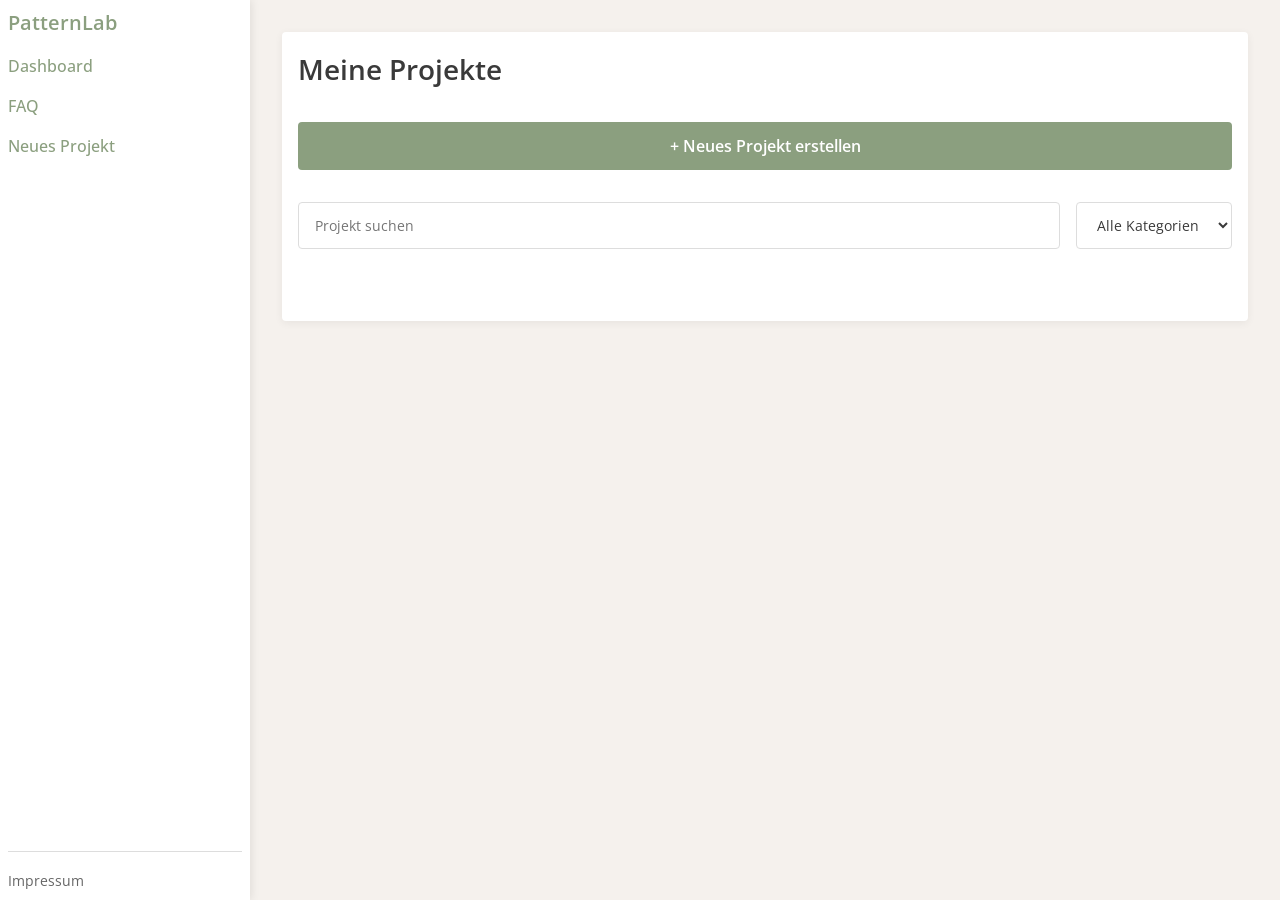
==== index.html @ 18a585ce "add faq" ====
<!DOCTYPE html>
<html lang="de">
<head>
  <meta charset="UTF-8">
  <!-- Viewport sorgt dafür, dass die Seite auf mobilen Geräten richtig skaliert. -->
  <meta name="viewport" content="width=device-width, initial-scale=1.0">
  <meta name="description" content="PatternLab Dashboard - Übersicht aller Häkel- und Strickprojekte mit Fortschritt und Projektverwaltung">
  <title>PatternLab - Dashboard</title>
  <!-- Open Sans wird als zentrale Schriftart der Anwendung geladen. -->
  <link href="https://fonts.googleapis.com/css2?family=Open+Sans:wght@300;400;600&display=swap" rel="stylesheet">
  <link rel="stylesheet" href="css/style.css">
</head>
<body>
  <!-- Gemeinsamer Layout-Container für Sidebar und Hauptbereich. -->
  <div class="container">
    
    <!-- ============================================================
         SIDEBAR: Navigation
         ============================================================ -->
    <aside class="sidebar">
      <!-- App-Name in der Sidebar. -->
      <div class="sidebar-header">
        <button class="menu-toggle" type="button" aria-expanded="false" aria-controls="main-navigation" aria-label="Navigation öffnen">
          <span></span>
          <span></span>
          <span></span>
        </button>
        <span class="app-title">PatternLab</span>
      </div>
      
      <!-- Hauptnavigation zwischen Dashboard und Projektformular. -->
      <div class="sidebar-menu-panel">
        <nav id="main-navigation">
          <ul>
            <li><a href="index.html">Dashboard</a></li>
            <li><a href="faq.html">FAQ</a></li>
            <li><a href="new-project.html">Neues Projekt</a></li>
          </ul>
        </nav>
        
        <!-- Link zum Impressum. -->
        <footer>
          <a href="imprint.html">Impressum</a>
        </footer>
      </div>
    </aside>

    <!-- ============================================================
         HAUPTBEREICH: Dashboard
         ============================================================ -->
    <main class="main-content">
      <!-- Übersicht über alle gespeicherten Projekte. -->
      <section id="dashboard">
        <h1>Meine Projekte</h1>
        
        <!-- Link zum Erstellen eines neuen Projekts. -->
        <div class="cta-section">
          <a id="new-project" class="cta-button" href="new-project.html">+ Neues Projekt erstellen</a>
        </div>

        <!-- Filterbereich: Suche und Kategorieauswahl für die Projektkarten. -->
        <button class="filter-toggle" type="button" aria-expanded="false" aria-controls="dashboard-filters">
          Suche & Filter
        </button>
        <div class="dashboard-filters" id="dashboard-filters">
          <input type="search" id="project-search" placeholder="Projekt suchen">
          <select id="category-filter">
            <option value="all">Alle Kategorien</option>
            <option value="haekeln">Häkeln</option>
            <option value="stricken">Stricken</option>
            <option value="andere">Andere</option>
          </select>
        </div>

        <!-- JavaScript fügt hier die Projektkarten aus dem LocalStorage ein. -->
        <div class="projects" id="projects-container">
          <!-- Projektkarten werden hier von JavaScript eingefügt -->
        </div>
      </section>
    </main>
  </div>

  <!-- Gemeinsame JavaScript-Datei für Dashboard, Formular und Projektansicht. -->
  <script src="js/app.js"></script>
</body>
</html>
---- css/style.css ----
/* ============================================================
   FARBEN & TYPOGRAFIE
   ============================================================
   Zentrale Designwerte aus visual-design.md.
   Wenn sich Farben, Abstände oder Rundungen ändern, passiert das zuerst hier.
   ============================================================ */

:root {
  /* Farbpalette: Diese Werte werden auf allen Seiten wiederverwendet. */
  --color-bg: #f5f1ed;        /* Creme / Off-White (Hintergrund) */
  --color-surface: #ffffff;   /* Weiß (Flächen, Boxen) */
  --color-accent: #8b9f7f;    /* Salbeigrün (Akzente, Links) */
  --color-accent-dark: #6d7f61; /* Dunkleres Grün für Hover-Zustände */
  --color-text: #3a3a3a;      /* Dunkelgrau (Fließtext) */
  --color-text-light: #666666; /* Helleres Grau (sekundär) */
  --color-border: #ddd;       /* Standard-Rahmen */
  --color-border-light: #eee; /* Dezenter Rahmen */
  --color-muted-bg: #f9f9f9;  /* Heller Hintergrund innerhalb von Boxen */

  /* Layout- und UI-Werte: Einheitliche Maße für Abstände, Rundungen und Schatten. */
  --sidebar-width: 250px;     /* Feste Breite der Sidebar. */
  --spacing-unit: 16px;       /* Basis-Einheit für Abstände (padding, margin, gap). */
  --radius-sm: 4px;           /* Kleine Rundung für Buttons und Eingabefelder. */
  --radius-md: 8px;           /* Größere Rundung für Karten und Bereiche. */
  --shadow-soft: 0 2px 8px rgba(0, 0, 0, 0.06); /* Dezenter Standardschatten. */
  --shadow-card: 0 2px 8px rgba(0, 0, 0, 0.08); /* Etwas stärkerer Kartenschatten. */
  --shadow-hover: 0 4px 12px rgba(139, 159, 127, 0.3); /* Hover-Schatten für wichtige Buttons. */
  --focus-ring: 0 0 0 3px rgba(139, 159, 127, 0.1); /* Sichtbarer Fokus für Tastaturbedienung. */
}

/* ============================================================
   RESET & GLOBALE STILE
   ============================================================
   Grundregeln, die für alle Seiten gelten.
   ============================================================ */

* {
  box-sizing: border-box;
}

html, body {
  height: 100%;
  margin: 0;
  padding: 0;
}

body {
  font-family: 'Open Sans', sans-serif;
  font-weight: 400; /* Normale Schriftstärke für Fließtext. */
  font-size: 16px;
  line-height: 1.5;

  background-color: var(--color-bg);

  color: var(--color-text);
}

/* ============================================================
   HAUPTLAYOUT
   ============================================================
   Mobile-first: Navigation und Inhalt stehen zuerst untereinander.
   ============================================================ */

.container {
  display: flex;

  flex-direction: column;

  min-height: 100vh;
}

/* ============================================================
   SIDEBAR
   ============================================================
   Feste Navigation mit App-Titel, Seitenlinks und Impressum.
   ============================================================ */

.sidebar {
  width: 100%;

  /* Der mobile Kopf dient als Anker für das rechts ausgerichtete Pop-up-Menü. */
  position: relative;

  background-color: var(--color-surface);

  padding: calc(var(--spacing-unit) * 0.5);

  box-shadow: 0 2px 8px rgba(0, 0, 0, 0.08);

  flex-shrink: 0;

  display: flex;
  flex-direction: column;

  justify-content: flex-start;
}


.sidebar header {
  margin-bottom: var(--spacing-unit);
}

.sidebar-header {
  display: flex;
  align-items: center;
  justify-content: space-between;
  gap: calc(var(--spacing-unit) * 0.75);
}

/* Mobile Menü-Schaltfläche: rechts oben als Drei-Punkte-Button. */
.menu-toggle {
  width: 36px;
  height: 36px;
  order: 2;
  margin-left: auto;

  display: inline-flex;
  flex-direction: row;
  align-items: center;
  justify-content: center;

  gap: 3px;

  background-color: transparent;
  border: 1px solid var(--color-border);
  border-radius: var(--radius-sm);

  cursor: pointer;
}

.menu-toggle span {
  width: 4px;
  height: 4px;

  background-color: var(--color-accent);
  border-radius: 50%;
}

.menu-toggle:hover,
.menu-toggle:focus {
  border-color: var(--color-accent);
  box-shadow: var(--focus-ring);
  outline: none;
}

.sidebar h1,
.sidebar .app-title {
  display: block;
  font-weight: 600;
  font-size: 20px;

  margin: 0;
  order: 1;

  color: var(--color-accent);
}

.sidebar-menu-panel {
  display: none;
}

/* Mobile Pop-up-Menü: erscheint gesammelt rechts unter dem Kopfbereich. */
.sidebar.is-open .sidebar-menu-panel {
  display: block;
}

/* Das Menü sitzt als kompakte Karte direkt unter dem Button am rechten Rand. */
.sidebar.is-open .sidebar-menu-panel {
  width: min(220px, calc(100vw - var(--spacing-unit)));
  margin: calc(var(--spacing-unit) * 0.35) 0 0 auto;
  padding: calc(var(--spacing-unit) * 0.5);

  background-color: var(--color-surface);
  border: 1px solid var(--color-border-light);
  border-radius: var(--radius-md);
  box-shadow: var(--shadow-card);
}

.sidebar-menu-panel nav {
  display: block;
}

.sidebar nav ul {
  list-style: none;
  margin: 0;
  padding: 0;

  display: flex;
  flex-direction: column;
  gap: calc(var(--spacing-unit) * 0.75);
}

.sidebar nav a {
  color: var(--color-accent);

  text-decoration: none;

  font-weight: 500;

  transition: color 0.2s ease;
}

.sidebar nav a:hover {
  color: var(--color-accent-dark);
  text-decoration: underline;
}

.sidebar footer {
  margin-top: calc(var(--spacing-unit) * 0.5);
  padding-top: calc(var(--spacing-unit) * 0.5);

  border-top: 1px solid var(--color-border);
}

.sidebar footer a {
  color: var(--color-text-light);
  text-decoration: none;
  font-size: 14px;

  transition: color 0.2s ease;
}

.sidebar footer a:hover {
  color: var(--color-accent);
  text-decoration: underline;
}

/* ============================================================
   HAUPTBEREICH
   ============================================================
   Gemeinsame Typografie und Grundflächen im Inhaltsbereich.
   ============================================================ */

.main-content {
  flex: 1;

  /* Mobile bekommt bewusst weniger Außenabstand, damit Inhalt und PDF mehr Platz haben. */
  padding: calc(var(--spacing-unit) * 0.5);

  max-width: 100%;
  width: 100%;
}

.main-content h1,
.main-content h2 {
  font-weight: 600;
  font-size: 24px;

  margin: 0 0 var(--spacing-unit) 0;

  color: var(--color-text);
}

.main-content section {
  background-color: var(--color-surface);

  /* Karten und Inhaltsboxen rücken mobil enger zusammen. */
  padding: calc(var(--spacing-unit) * 0.5);

  margin-bottom: calc(var(--spacing-unit) * 0.5);

  border-radius: var(--radius-sm);

  box-shadow: var(--shadow-soft);
}

.main-content section h3 {
  font-weight: 600;
  font-size: 18px;

  margin: 0 0 var(--spacing-unit) 0;

  color: var(--color-text);
}

.main-content section p {
  font-weight: 400;

  line-height: 1.6;

  margin: 0 0 calc(var(--spacing-unit) * 0.75) 0;
}

.main-content address {
  font-style: normal;

  margin: 0;
  line-height: 1.8;
}

.main-content address a {
  color: var(--color-accent);
  text-decoration: none;

  transition: color 0.2s ease;
}

.main-content address a:hover {
  color: var(--color-accent-dark);
  text-decoration: underline;
}

.main-content dl {
  margin: 0;
  padding: 0;
}

.main-content dt {
  font-weight: 600;
  margin-top: calc(var(--spacing-unit) * 0.75);
}

.main-content dd {
  color: var(--color-text-light);
  margin: 0 0 calc(var(--spacing-unit) * 0.5) var(--spacing-unit);
}

/* Gemeinsame Kartenfläche: Projektkarten und der Projektkopf nutzen dieselbe Basis. */
.project-card,
.project-header {
  background-color: var(--color-surface);
  padding: calc(var(--spacing-unit) * 0.5);
  border-radius: var(--radius-md);
  box-shadow: var(--shadow-soft);
}

.form-container,
.pdf-section,
.checklist-section,
.notes-section,
.project-data-section,
.counter-section {
  border-radius: var(--radius-md);
}

.project-card {
  box-shadow: var(--shadow-card);
}

/* ============================================================
   DASHBOARD
   ============================================================
   Übersicht, Suchbereich und Projektkarten.
   ============================================================ */

.cta-section {
  background-color: transparent;

  padding: 0;

  /* Die Hauptaktion bleibt sichtbar, wirkt auf Mobile aber kompakter. */
  margin-bottom: calc(var(--spacing-unit) * 0.75);

  border-radius: 0;
  box-shadow: none;
}

.cta-section .cta-button {
  display: block;
  width: 100%;

  padding: calc(var(--spacing-unit) * 0.6) var(--spacing-unit);

  font-weight: 600;
  font-size: 16px;

  text-align: center;
  text-decoration: none;
}

.cta-section .cta-button,
.btn-primary,
.project-card button,
.checklist-input-area button,
.btn-secondary,
.filter-toggle,
.add-checklist-item,
.delete-last-checklist-item,
.counter-btn,
.edit-project-link,
.delete-project-button {
  font-family: 'Open Sans', sans-serif;
  border-radius: var(--radius-sm);
  cursor: pointer;
  transition: all 0.2s ease;
}

/* Sekundäre Buttons: transparenter Hintergrund, grüne Kontur, grün beim Hover. */
.btn-secondary {
  background-color: transparent;
  border: 1px solid var(--color-accent);
  color: var(--color-accent);
}

.btn-secondary:hover,
.filter-toggle:hover {
  background-color: var(--color-accent);
  color: var(--color-surface);
}

/* Primäre Buttons: gefüllte grüne Fläche für wichtige Aktionen wie Speichern. */
.cta-section .cta-button,
.btn-primary,
.checklist-input-area button {
  background-color: var(--color-accent);
  color: var(--color-surface);
  border: none;
}

.cta-section .cta-button:hover,
.btn-primary:hover {
  transform: translateY(-2px);
  box-shadow: var(--shadow-hover);
}

/* Auf Mobile spart der Dashboard-Filter Platz und wird erst per Button geöffnet. */
.dashboard-filters {
  display: none;
  flex-direction: column;
  gap: calc(var(--spacing-unit) * 0.75);
  margin-bottom: var(--spacing-unit);
}

.dashboard-filters.is-open {
  display: flex;
}

.filter-toggle {
  /* Der Toggle ersetzt mobil die immer sichtbare Filterleiste. */
  width: 100%;
  margin-bottom: calc(var(--spacing-unit) * 0.75);
  padding: calc(var(--spacing-unit) * 0.6) var(--spacing-unit);

  background-color: transparent;
  border: 1px solid var(--color-accent);
  color: var(--color-accent);

  font-family: 'Open Sans', sans-serif;
  font-weight: 600;
  font-size: 14px;
}

/* Gemeinsame Feldbasis: Suche, Formularfelder, Checkliste und Notizen sehen gleich aus. */
.dashboard-filters input,
.dashboard-filters select,
.form-group input,
.form-group textarea,
.form-group select,
.checklist-text,
.checklist-input-area input,
.notes {
  font-family: 'Open Sans', sans-serif;
  font-size: 14px;
  border: 1px solid var(--color-border);
  border-radius: var(--radius-sm);
  background-color: var(--color-surface);
  color: var(--color-text);
}

/* Größere Eingabefelder bekommen einheitliches Innenpadding. */
.dashboard-filters input,
.dashboard-filters select,
.form-group input,
.form-group textarea,
.form-group select,
.notes {
  padding: calc(var(--spacing-unit) * 0.75) var(--spacing-unit);
}

.dashboard-filters input {
  flex: 1;
}

/* Einheitlicher Fokuszustand: Beim Anklicken oder Tabben wird das aktive Feld sichtbar. */
.dashboard-filters input:focus,
.dashboard-filters select:focus,
.form-group input:focus,
.form-group textarea:focus,
.form-group select:focus,
.checklist-text:focus,
.checklist-input-area input:focus,
.notes:focus,
.filter-toggle:focus {
  outline: none;
  border-color: var(--color-accent);
  box-shadow: var(--focus-ring);
}

/* ============================================================
   PROJEKTKARTEN
   ============================================================
   Karten im Dashboard. Inhalte kommen aus JavaScript.
   ============================================================ */

.projects {
  display: grid;
  grid-template-columns: 1fr;

  gap: var(--spacing-unit);

  margin-bottom: var(--spacing-unit);
}

/* ============================================================
   FAQ
   ============================================================
   Fragen und Antworten bleiben bewusst schlicht und gut lesbar.
   ============================================================ */

.faq-header {
  margin-bottom: var(--spacing-unit);
}

.faq-header h1 {
  font-size: 30px;
  margin-bottom: calc(var(--spacing-unit) * 0.5);
  color: var(--color-text);
}

.faq-header p {
  color: var(--color-text-light);
  margin: 0;
}

.faq-list {
  display: flex;
  flex-direction: column;
  gap: calc(var(--spacing-unit) * 0.75);
}

.faq-item {
  margin-bottom: 0;
}

.faq-item h2 {
  font-size: 18px;
  margin: 0 0 calc(var(--spacing-unit) * 0.5) 0;
  color: var(--color-text);
}

.faq-item p {
  color: var(--color-text-light);
}

.faq-item p:last-child {
  margin-bottom: 0;
}

.project-card {
  transition: all 0.2s ease;

  display: flex;
  flex-direction: column;

  gap: calc(var(--spacing-unit) * 0.5);
}

.project-card:hover {
  box-shadow: 0 6px 16px rgba(0, 0, 0, 0.12);
  transform: translateY(-2px);
}

.project-card h3 {
  font-weight: 600;
  font-size: 18px;

  margin: 0 0 calc(var(--spacing-unit) * 0.5) 0;

  color: var(--color-text);
}

.project-card p {
  font-size: 14px;
  color: var(--color-text-light);

  margin: 0;
  line-height: 1.4;
}

.project-card button {
  padding: calc(var(--spacing-unit) * 0.5) var(--spacing-unit);

  font-weight: 500;
  font-size: 14px;

  margin-top: auto;
}

/* ============================================================
   FORMULAR: Struktur
   ============================================================
   Das Formular wird zum Erstellen und Bearbeiten von Projekten genutzt.
   ============================================================ */

.form-container {
  margin-bottom: var(--spacing-unit);
}

.form-container h2 {
  font-weight: 600;
  font-size: 28px;

  margin: 0 0 calc(var(--spacing-unit) * 2) 0;

  color: var(--color-text);
}

.project-form {
  display: flex;
  flex-direction: column;
  gap: calc(var(--spacing-unit) * 1.5);
}

.project-form fieldset {
  border: none;
  padding: 0;
  margin: 0;

  display: flex;
  flex-direction: column;

  gap: var(--spacing-unit);
}

.project-form legend {
  font-weight: 600;
  font-size: 16px;

  padding: 0 0 calc(var(--spacing-unit) * 0.5) 0;

  color: var(--color-accent);

  border-bottom: 2px solid var(--color-accent);

  margin: 0;

  width: 100%;
}

/* ============================================================
   FORMULAR: Felder
   ============================================================
   Labels und Feldgruppen im Projektformular.
   ============================================================ */

.form-group {
  display: flex;
  flex-direction: column;
  gap: calc(var(--spacing-unit) * 0.5);
}

.form-group label {
  font-weight: 500;
  font-size: 14px;
  font-family: 'Open Sans', sans-serif;

  color: var(--color-text);
}

.form-group input,
.form-group textarea,
.form-group select {
  font-weight: 400;
  transition: border-color 0.2s ease, box-shadow 0.2s ease;
}

.form-group textarea {
  resize: vertical;
  min-height: 100px;
}

/* ============================================================
   FORMULAR: Speichern-Button
   ============================================================ */

.btn-primary {
  padding: calc(var(--spacing-unit) * 0.75) calc(var(--spacing-unit) * 1.5);

  font-weight: 600;
  font-size: 16px;

  margin-top: var(--spacing-unit);
}

/* ============================================================
   PROJEKTSEITE: Header
   ============================================================
   Titel, Kategorie und Fortschritt des geöffneten Projekts.
   ============================================================ */

.project-header {
  margin-bottom: calc(var(--spacing-unit) * 2);
}

.project-header h2 {
  font-weight: 600;
  font-size: 28px;

  margin: 0 0 var(--spacing-unit) 0;

  color: var(--color-text);
}

.project-meta {
  display: flex;
  gap: calc(var(--spacing-unit) * 2);
  flex-wrap: wrap;
}

.project-meta p {
  font-size: 14px;
  color: var(--color-text-light);

  margin: 0;
}

.progress-value {
  font-weight: 600;
  color: var(--color-accent);
}

/* ============================================================
   PROJEKTSEITE: Inhalt
   ============================================================
   PDF-Bereich und interaktive Inhalte stehen nebeneinander.
   ============================================================ */

.project-content {
  display: flex;
  flex-direction: column;

  /* Mobile stapelt PDF und Projektdaten enger untereinander. */
  gap: calc(var(--spacing-unit) * 0.5);
}

/* ============================================================
   PDF-BEREICH
   ============================================================
   Anzeige der verlinkten PDF-Anleitung.
   ============================================================ */

.pdf-section {
  flex: 1;

  display: flex;
  flex-direction: column;
}

.pdf-section h3 {
  font-weight: 600;
  font-size: 18px;

  margin: 0 0 var(--spacing-unit) 0;

  color: var(--color-text);
}

.pdf-placeholder {
  flex: 1;

  display: flex;
  flex-direction: column;
  align-items: center;
  justify-content: center;

  background-color: var(--color-muted-bg);

  border: 1px solid var(--color-border-light);

  border-radius: var(--radius-sm);

  /* Wenig Innenabstand gibt dem eingebetteten PDF mehr nutzbare Breite. */
  padding: calc(var(--spacing-unit) * 0.25);
}

/* Auf Mobile bekommt die PDF-Anzeige Vorrang vor Kartenabstand, damit mehr Inhalt sichtbar ist. */
.pdf-placeholder embed {
  width: 100%;
  min-height: 70vh;
}

.pdf-placeholder p {
  font-size: 14px;
  color: var(--color-text-light);
  text-align: center;
  margin: calc(var(--spacing-unit) * 0.5);
}

/* ============================================================
   INTERAKTIVE PROJEKTDATEN
   ============================================================
   Rechte Spalte mit Checkliste, Notizen, Projektdaten und Zählern.
   ============================================================ */

.interactive-content {
  flex: 1;

  display: flex;
  flex-direction: column;

  gap: var(--spacing-unit);

  background-color: transparent;
}

.interactive-content h3 {
  font-weight: 600;
  font-size: 16px;

  margin: 0 0 calc(var(--spacing-unit) * 0.75) 0;

  color: var(--color-text);
}

/* ============================================================
   CHECKLISTE
   ============================================================
   Bearbeitbare Arbeitsschritte mit erledigt/unerledigt-Status.
   ============================================================ */

.checklist {
  list-style: none;
  padding: 0;
  margin: 0;

  display: flex;
  flex-direction: column;
  gap: calc(var(--spacing-unit) * 0.5);
}

.checklist li {
  display: flex;
  align-items: center;
  gap: calc(var(--spacing-unit) * 0.5);
}

.checklist input[type="checkbox"] {
  cursor: pointer;
  accent-color: var(--color-accent);
}

.checklist label {
  font-size: 14px;
  cursor: pointer;

  margin: 0;
}

.checklist-text {
  flex: 1;
  padding: calc(var(--spacing-unit) * 0.4) calc(var(--spacing-unit) * 0.5);
}

.checklist-input-area {
  display: flex;
  gap: calc(var(--spacing-unit) * 0.5);
  margin-top: calc(var(--spacing-unit) * 0.75);
}

.checklist-input-area input {
  flex: 1;
  padding: calc(var(--spacing-unit) * 0.5) var(--spacing-unit);
}

.checklist-input-area button {
  padding: calc(var(--spacing-unit) * 0.5) var(--spacing-unit);
  font-size: 14px;
  font-weight: 500;
}

.add-checklist-item,
.delete-last-checklist-item {
  padding: calc(var(--spacing-unit) * 0.5) var(--spacing-unit);

  font-weight: 500;
  font-size: 14px;

  margin-top: calc(var(--spacing-unit) * 0.5);
}

/* ============================================================
   NOTIZEN
   Freies Textfeld für projektbezogene Notizen.
   ============================================================ */

.notes {
  width: 100%;
  resize: vertical;
  min-height: 120px;
  transition: border-color 0.2s ease, box-shadow 0.2s ease;
}

/* ============================================================
   PROJEKTDATEN
   ============================================================
   Definition List für Beschreibung, Material und Nadelstärke.
   ============================================================ */

.project-data-section dl {
  margin: 0;
  padding: 0;

  display: grid;
  grid-template-columns: 1fr;
  column-gap: var(--spacing-unit);
  row-gap: calc(var(--spacing-unit) * 0.5);
  align-items: start;
}

.project-data-section dt {
  font-weight: 600;
  font-size: 14px;
  margin: 0;

  color: var(--color-text);
}

.project-data-section dd {
  font-size: 14px;
  color: var(--color-text-light);

  margin: 0;
}

/* ============================================================
   ZÄHLER
   ============================================================
   Gemeinsames Styling für Maschen- und Reihenzähler.
   ============================================================ */

.counter-display {
  text-align: center;

  padding: var(--spacing-unit);

  background-color: var(--color-muted-bg);
  border-radius: var(--radius-sm);

  margin-bottom: var(--spacing-unit);
}

.counter-display p {
  font-size: 18px;
  font-weight: 600;
  color: var(--color-text);

  margin: 0;
}

#counter-value,
#row-counter-value {
  color: var(--color-accent);
}

.counter-buttons {
  display: flex;
  flex-wrap: wrap;
  gap: calc(var(--spacing-unit) * 0.5);
}

.counter-btn {
  padding: calc(var(--spacing-unit) * 0.5) calc(var(--spacing-unit) * 0.75);

  font-weight: 500;
  font-size: 13px;

  flex: 1;
  min-width: 60px;
}

/* ============================================================
   PROJEKT-FOOTER
   ============================================================
   Navigation zurück sowie Bearbeiten- und Löschen-Aktionen.
   ============================================================ */

.project-footer {
  margin-top: calc(var(--spacing-unit) * 2);
  padding-top: var(--spacing-unit);
  text-align: center;
  border-top: 1px solid var(--color-border-light);

  > a:not(.btn-secondary) {
    /* Der Zurück-Link bleibt ein normaler Textlink und kein Button. */
    color: var(--color-accent);
    text-decoration: none;
    font-size: 14px;
    transition: color 0.2s ease;

    &:hover {
      color: var(--color-accent-dark);
      text-decoration: underline;
    }
  }

  .edit-project-link,
  .delete-project-button {
    /* Bearbeiten und Löschen nutzen .btn-secondary und verhalten sich deshalb wie Buttons. */
    display: block;
    width: 100%;
    margin: var(--spacing-unit) 0 0 0;
    padding: calc(var(--spacing-unit) * 0.5) var(--spacing-unit);
    font-size: 14px;
    line-height: 1.5;
    text-align: center;
    text-decoration: none;
    appearance: none;
  }
}

/* ============================================================
   RESPONSIVE BREAKPOINTS
   ============================================================
   Ab Tablet und Desktop wird der vorhandene Desktop-Look schrittweise aktiviert.
   ============================================================ */

@media (min-width: 768px) {
  /* Ab Tablet werden Abstände und Filterdarstellung wieder großzügiger. */
  .main-content {
    padding: calc(var(--spacing-unit) * 1.5);
  }

  .main-content section,
  .project-card,
  .project-header {
    padding: var(--spacing-unit);
  }

  .main-content h1,
  .main-content h2 {
    font-size: 28px;
    margin-bottom: calc(var(--spacing-unit) * 2);
  }

  /* Die FAQ behält auch auf größeren Screens eine klare Hierarchie zwischen Titel und Fragen. */
  .faq-header h1 {
    font-size: 34px;
    margin-bottom: calc(var(--spacing-unit) * 0.75);
  }

  .faq-item h2 {
    font-size: 20px;
  }

  .project-content {
    gap: var(--spacing-unit);
  }

  .pdf-placeholder {
    padding: var(--spacing-unit);
  }

  .pdf-placeholder embed {
    min-height: 360px;
  }

  .cta-section {
    margin-bottom: calc(var(--spacing-unit) * 2);
  }

  .cta-section .cta-button {
    padding: calc(var(--spacing-unit) * 0.75) var(--spacing-unit);
  }

  .filter-toggle {
    display: none;
  }

  .dashboard-filters {
    display: flex;
    flex-direction: row;
    gap: var(--spacing-unit);
    margin-bottom: calc(var(--spacing-unit) * 1.5);
  }

  .projects {
    grid-template-columns: repeat(2, 1fr);
    gap: calc(var(--spacing-unit) * 1.5);
    margin-bottom: calc(var(--spacing-unit) * 2);
  }

  .project-data-section dl {
    grid-template-columns: 100px 1fr;
  }

  .project-footer {
    text-align: center;

    .edit-project-link,
    .delete-project-button {
      display: inline-block;
      width: auto;
      margin: 0 0 0 var(--spacing-unit);
    }
  }
}

@media (min-width: 1024px) {
  /* Ab Desktop kehrt die Seite zum klassischen Sidebar-Layout zurück. */
  .container {
    flex-direction: row;
  }

  .sidebar-header {
    display: block;
  }

  .menu-toggle {
    display: none;
  }

  .sidebar {
    width: var(--sidebar-width);
    box-shadow: 2px 0 8px rgba(0, 0, 0, 0.08);
  }

  .sidebar-menu-panel {
    /* Das mobile Pop-up wird hier wieder zum normalen Sidebar-Inhalt. */
    display: flex;
    flex: 1;
    flex-direction: column;
    width: auto;
    margin: 0;
    padding: 0;
    background-color: transparent;
    border: none;
    border-radius: 0;
    box-shadow: none;
  }

  .sidebar nav,
  .sidebar footer {
    display: block;
  }

  .sidebar h1,
  .sidebar .app-title {
    margin: 0 0 var(--spacing-unit) 0;
  }

  .sidebar nav ul {
    flex-direction: column;
    flex-wrap: nowrap;
    gap: var(--spacing-unit);
  }

  .sidebar footer {
    margin-top: auto;
    padding-top: var(--spacing-unit);
  }

  .main-content {
    padding: calc(var(--spacing-unit) * 2);
    max-width: 1200px;
  }

  .project-content {
    flex-direction: row;
    gap: calc(var(--spacing-unit) * 2);
  }

  .pdf-placeholder embed {
    min-height: 0;
    height: 100%;
  }
}
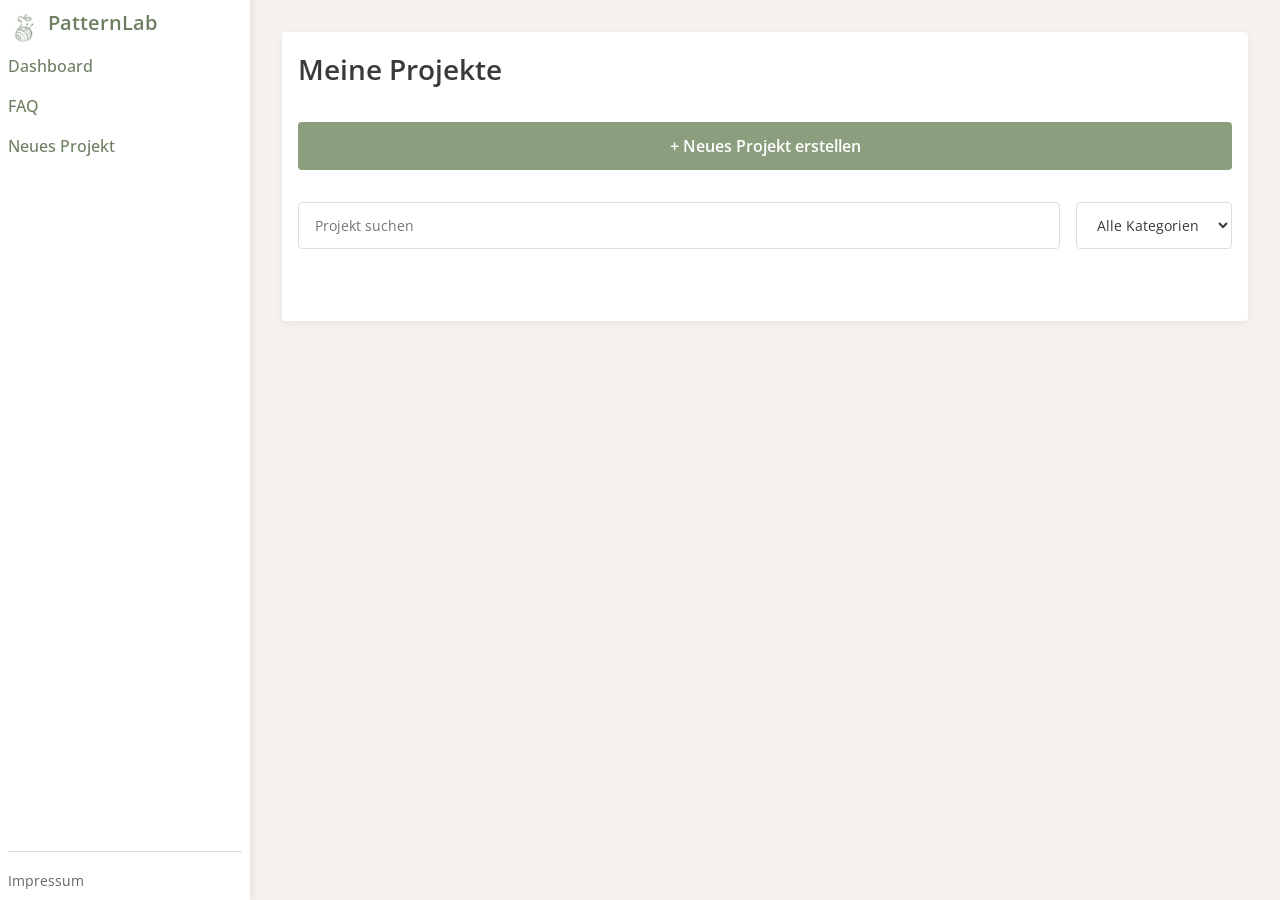
==== commit 0da39678: "add logo" ====
--- a/index.html
+++ b/index.html
@@ -6,6 +6,7 @@
   <meta name="viewport" content="width=device-width, initial-scale=1.0">
   <meta name="description" content="PatternLab Dashboard - Übersicht aller Häkel- und Strickprojekte mit Fortschritt und Projektverwaltung">
   <title>PatternLab - Dashboard</title>
+  <link rel="icon" type="image/jpeg" href="design_prototype/Logo_PatternLab.jpg">
   <!-- Open Sans wird als zentrale Schriftart der Anwendung geladen. -->
   <link href="https://fonts.googleapis.com/css2?family=Open+Sans:wght@300;400;600&display=swap" rel="stylesheet">
   <link rel="stylesheet" href="css/style.css">
@@ -25,7 +26,10 @@
           <span></span>
           <span></span>
         </button>
-        <span class="app-title">PatternLab</span>
+        <div class="sidebar-brand">
+          <img class="sidebar-logo" src="design_prototype/Logo_PatternLab.jpg" alt="PatternLab Logo">
+          <span class="app-title">PatternLab</span>
+        </div>
       </div>
       
       <!-- Hauptnavigation zwischen Dashboard und Projektformular. -->
--- a/css/style.css
+++ b/css/style.css
@@ -9,8 +9,8 @@
   /* Farbpalette: Diese Werte werden auf allen Seiten wiederverwendet. */
   --color-bg: #f5f1ed;        /* Creme / Off-White (Hintergrund) */
   --color-surface: #ffffff;   /* Weiß (Flächen, Boxen) */
-  --color-accent: #8b9f7f;    /* Salbeigrün (Akzente, Links) */
-  --color-accent-dark: #6d7f61; /* Dunkleres Grün für Hover-Zustände */
+  --color-accent: #8b9f7f;    /* Salbeigrün für Flächen, Konturen und weiche Akzente. */
+  --color-accent-dark: #6d7f61; /* Dunkleres Grün für Text auf hellen Hintergründen und Hover-Zustände. */
   --color-text: #3a3a3a;      /* Dunkelgrau (Fließtext) */
   --color-text-light: #666666; /* Helleres Grau (sekundär) */
   --color-border: #ddd;       /* Standard-Rahmen */
@@ -55,6 +55,10 @@
   color: var(--color-text);
 }
 
+body.menu-open {
+  overflow: hidden;
+}
+
 /* ============================================================
    HAUPTLAYOUT
    ============================================================
@@ -107,7 +111,27 @@
   gap: calc(var(--spacing-unit) * 0.75);
 }
 
-/* Mobile Menü-Schaltfläche: rechts oben als Drei-Punkte-Button. */
+/* Logo und App-Name bilden gemeinsam die Markenfläche links im Sidebar-Kopf. */
+.sidebar-brand {
+  display: flex;
+  align-items: center;
+  gap: calc(var(--spacing-unit) * 0.5);
+  order: 1;
+  min-width: 0;
+}
+
+.sidebar-logo {
+  width: 32px;
+  height: 32px;
+  object-fit: contain;
+  background-color: var(--color-surface);
+  border-radius: var(--radius-sm);
+  flex-shrink: 0;
+  /* Das Logo sitzt minimal höher, damit es optisch mit dem Schriftzug abschließt. */
+  transform: translateY(-4px);
+}
+
+/* Mobile Menü-Schaltfläche: rechts oben als Hamburger-Icon. */
 .menu-toggle {
   width: 36px;
   height: 36px;
@@ -115,11 +139,11 @@
   margin-left: auto;
 
   display: inline-flex;
-  flex-direction: row;
+  flex-direction: column;
   align-items: center;
   justify-content: center;
 
-  gap: 3px;
+  gap: 4px;
 
   background-color: transparent;
   border: 1px solid var(--color-border);
@@ -129,11 +153,11 @@
 }
 
 .menu-toggle span {
-  width: 4px;
-  height: 4px;
+  width: 18px;
+  height: 2px;
 
   background-color: var(--color-accent);
-  border-radius: 50%;
+  border-radius: 999px;
 }
 
 .menu-toggle:hover,
@@ -150,9 +174,9 @@
   font-size: 20px;
 
   margin: 0;
-  order: 1;
-
-  color: var(--color-accent);
+
+  /* Text auf weißem Hintergrund nutzt das dunklere Grün für besseren Kontrast. */
+  color: var(--color-accent-dark);
 }
 
 .sidebar-menu-panel {
@@ -164,10 +188,15 @@
   display: block;
 }
 
-/* Das Menü sitzt als kompakte Karte direkt unter dem Button am rechten Rand. */
+/* Das Menü liegt mobil als festes Overlay über dem Seiteninhalt. */
 .sidebar.is-open .sidebar-menu-panel {
-  width: min(220px, calc(100vw - var(--spacing-unit)));
-  margin: calc(var(--spacing-unit) * 0.35) 0 0 auto;
+  position: fixed;
+  top: calc(var(--spacing-unit) * 3.5);
+  right: calc(var(--spacing-unit) * 0.5);
+  z-index: 1001;
+
+  width: min(240px, calc(100vw - var(--spacing-unit)));
+  margin: 0;
   padding: calc(var(--spacing-unit) * 0.5);
 
   background-color: var(--color-surface);
@@ -176,8 +205,20 @@
   box-shadow: var(--shadow-card);
 }
 
+/* Der halbtransparente Hintergrund trennt das geöffnete Menü klar vom Rest der Seite. */
+.sidebar.is-open::after {
+  content: '';
+  position: fixed;
+  inset: 0;
+  z-index: 1000;
+
+  background-color: rgba(58, 58, 58, 0.22);
+}
+
 .sidebar-menu-panel nav {
   display: block;
+  position: relative;
+  z-index: 1;
 }
 
 .sidebar nav ul {
@@ -191,7 +232,7 @@
 }
 
 .sidebar nav a {
-  color: var(--color-accent);
+  color: var(--color-accent-dark);
 
   text-decoration: none;
 
@@ -210,6 +251,8 @@
   padding-top: calc(var(--spacing-unit) * 0.5);
 
   border-top: 1px solid var(--color-border);
+  position: relative;
+  z-index: 1;
 }
 
 .sidebar footer a {
@@ -221,7 +264,7 @@
 }
 
 .sidebar footer a:hover {
-  color: var(--color-accent);
+  color: var(--color-accent-dark);
   text-decoration: underline;
 }
 
@@ -289,7 +332,7 @@
 }
 
 .main-content address a {
-  color: var(--color-accent);
+  color: var(--color-accent-dark);
   text-decoration: none;
 
   transition: color 0.2s ease;
@@ -389,7 +432,7 @@
 .btn-secondary {
   background-color: transparent;
   border: 1px solid var(--color-accent);
-  color: var(--color-accent);
+  color: var(--color-accent-dark);
 }
 
 .btn-secondary:hover,
@@ -433,7 +476,7 @@
 
   background-color: transparent;
   border: 1px solid var(--color-accent);
-  color: var(--color-accent);
+  color: var(--color-accent-dark);
 
   font-family: 'Open Sans', sans-serif;
   font-weight: 600;
@@ -546,6 +589,53 @@
   margin-bottom: 0;
 }
 
+/* ============================================================
+   IMPRESSUM
+   ============================================================
+   Das Impressum nutzt denselben ruhigen Lesefluss wie die FAQ.
+   ============================================================ */
+
+.imprint-header {
+  margin-bottom: var(--spacing-unit);
+}
+
+.imprint-header h1 {
+  font-size: 30px;
+  margin-bottom: calc(var(--spacing-unit) * 0.5);
+  color: var(--color-text);
+}
+
+.imprint-header p {
+  color: var(--color-text-light);
+  margin: 0;
+}
+
+.imprint-list {
+  display: flex;
+  flex-direction: column;
+  gap: calc(var(--spacing-unit) * 0.75);
+}
+
+.imprint-item {
+  margin-bottom: 0;
+}
+
+.imprint-item h2 {
+  font-size: 18px;
+  margin: 0 0 calc(var(--spacing-unit) * 0.5) 0;
+  color: var(--color-text);
+}
+
+.imprint-item p,
+.imprint-item address {
+  color: var(--color-text-light);
+}
+
+.imprint-item p:last-child,
+.imprint-item address:last-child {
+  margin-bottom: 0;
+}
+
 .project-card {
   transition: all 0.2s ease;
 
@@ -628,7 +718,7 @@
 
   padding: 0 0 calc(var(--spacing-unit) * 0.5) 0;
 
-  color: var(--color-accent);
+  color: var(--color-accent-dark);
 
   border-bottom: 2px solid var(--color-accent);
 
@@ -689,7 +779,8 @@
    ============================================================ */
 
 .project-header {
-  margin-bottom: calc(var(--spacing-unit) * 2);
+  /* Mobile nutzt denselben Grundabstand wie die nachfolgenden Projektboxen. */
+  margin-bottom: calc(var(--spacing-unit) * 0.75);
 }
 
 .project-header h2 {
@@ -716,7 +807,7 @@
 
 .progress-value {
   font-weight: 600;
-  color: var(--color-accent);
+  color: var(--color-accent-dark);
 }
 
 /* ============================================================
@@ -729,8 +820,8 @@
   display: flex;
   flex-direction: column;
 
-  /* Mobile stapelt PDF und Projektdaten enger untereinander. */
-  gap: calc(var(--spacing-unit) * 0.5);
+  /* Zwischen linker und rechter Projektsäule gilt mobil derselbe Takt wie zwischen den Boxen. */
+  gap: calc(var(--spacing-unit) * 0.75);
 }
 
 /* ============================================================
@@ -798,7 +889,8 @@
   display: flex;
   flex-direction: column;
 
-  gap: var(--spacing-unit);
+  /* Checkliste, Notizen, Projektdaten und Zähler teilen sich mobil einen einheitlichen Abstand. */
+  gap: calc(var(--spacing-unit) * 0.75);
 
   background-color: transparent;
 }
@@ -949,7 +1041,7 @@
 
 #counter-value,
 #row-counter-value {
-  color: var(--color-accent);
+  color: var(--color-accent-dark);
 }
 
 .counter-buttons {
@@ -980,9 +1072,17 @@
   text-align: center;
   border-top: 1px solid var(--color-border-light);
 
+  .project-footer-actions {
+    display: flex;
+    flex-wrap: wrap;
+    justify-content: center;
+    gap: calc(var(--spacing-unit) * 0.75);
+    margin-bottom: var(--spacing-unit);
+  }
+
   > a:not(.btn-secondary) {
     /* Der Zurück-Link bleibt ein normaler Textlink und kein Button. */
-    color: var(--color-accent);
+    color: var(--color-accent-dark);
     text-decoration: none;
     font-size: 14px;
     transition: color 0.2s ease;
@@ -996,9 +1096,9 @@
   .edit-project-link,
   .delete-project-button {
     /* Bearbeiten und Löschen nutzen .btn-secondary und verhalten sich deshalb wie Buttons. */
-    display: block;
-    width: 100%;
-    margin: var(--spacing-unit) 0 0 0;
+    display: inline-block;
+    width: auto;
+    margin: 0;
     padding: calc(var(--spacing-unit) * 0.5) var(--spacing-unit);
     font-size: 14px;
     line-height: 1.5;
@@ -1042,6 +1142,15 @@
     font-size: 20px;
   }
 
+  .imprint-header h1 {
+    font-size: 34px;
+    margin-bottom: calc(var(--spacing-unit) * 0.75);
+  }
+
+  .imprint-item h2 {
+    font-size: 20px;
+  }
+
   .project-content {
     gap: var(--spacing-unit);
   }
@@ -1086,11 +1195,8 @@
   .project-footer {
     text-align: center;
 
-    .edit-project-link,
-    .delete-project-button {
-      display: inline-block;
-      width: auto;
-      margin: 0 0 0 var(--spacing-unit);
+    .project-footer-actions {
+      gap: var(--spacing-unit);
     }
   }
 }
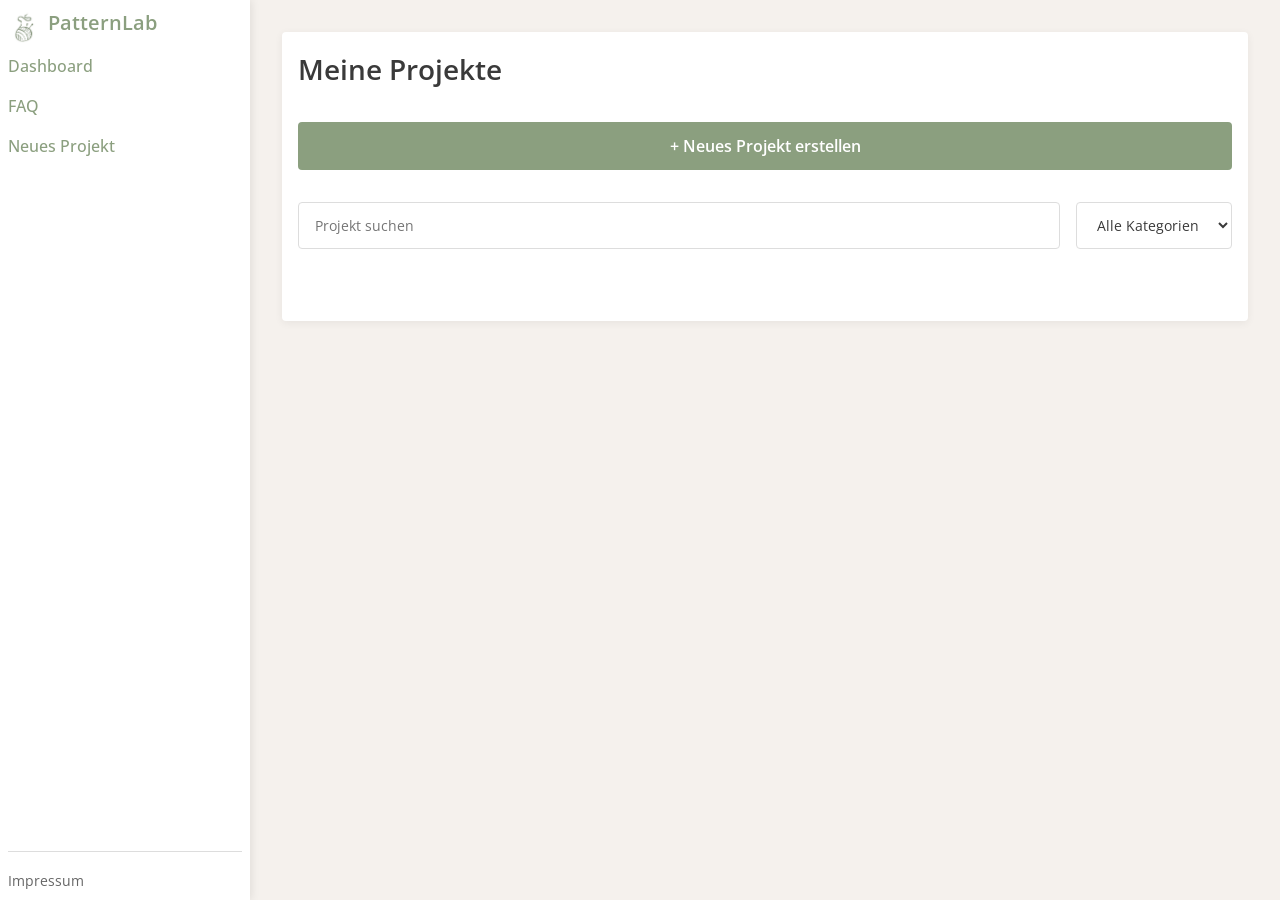
==== commit d4e03d65: "update accesability" ====
--- a/index.html
+++ b/index.html
@@ -67,7 +67,9 @@
           Suche & Filter
         </button>
         <div class="dashboard-filters" id="dashboard-filters">
+          <label class="visually-hidden" for="project-search">Projekt suchen</label>
           <input type="search" id="project-search" placeholder="Projekt suchen">
+          <label class="visually-hidden" for="category-filter">Kategorie filtern</label>
           <select id="category-filter">
             <option value="all">Alle Kategorien</option>
             <option value="haekeln">Häkeln</option>
--- a/css/style.css
+++ b/css/style.css
@@ -9,8 +9,8 @@
   /* Farbpalette: Diese Werte werden auf allen Seiten wiederverwendet. */
   --color-bg: #f5f1ed;        /* Creme / Off-White (Hintergrund) */
   --color-surface: #ffffff;   /* Weiß (Flächen, Boxen) */
-  --color-accent: #8b9f7f;    /* Salbeigrün für Flächen, Konturen und weiche Akzente. */
-  --color-accent-dark: #6d7f61; /* Dunkleres Grün für Text auf hellen Hintergründen und Hover-Zustände. */
+  --color-accent: #8b9f7f;    /* Salbeigrün (Akzente, Links) */
+  --color-accent-dark: #6d7f61; /* Dunkleres Grün für Hover-Zustände */
   --color-text: #3a3a3a;      /* Dunkelgrau (Fließtext) */
   --color-text-light: #666666; /* Helleres Grau (sekundär) */
   --color-border: #ddd;       /* Standard-Rahmen */
@@ -59,6 +59,18 @@
   overflow: hidden;
 }
 
+.visually-hidden {
+  position: absolute;
+  width: 1px;
+  height: 1px;
+  padding: 0;
+  margin: -1px;
+  overflow: hidden;
+  clip: rect(0, 0, 0, 0);
+  white-space: nowrap;
+  border: 0;
+}
+
 /* ============================================================
    HAUPTLAYOUT
    ============================================================
@@ -175,8 +187,7 @@
 
   margin: 0;
 
-  /* Text auf weißem Hintergrund nutzt das dunklere Grün für besseren Kontrast. */
-  color: var(--color-accent-dark);
+  color: var(--color-accent);
 }
 
 .sidebar-menu-panel {
@@ -232,7 +243,7 @@
 }
 
 .sidebar nav a {
-  color: var(--color-accent-dark);
+  color: var(--color-accent);
 
   text-decoration: none;
 
@@ -242,7 +253,7 @@
 }
 
 .sidebar nav a:hover {
-  color: var(--color-accent-dark);
+  color: var(--color-accent);
   text-decoration: underline;
 }
 
@@ -264,7 +275,7 @@
 }
 
 .sidebar footer a:hover {
-  color: var(--color-accent-dark);
+  color: var(--color-accent);
   text-decoration: underline;
 }
 
@@ -332,14 +343,14 @@
 }
 
 .main-content address a {
-  color: var(--color-accent-dark);
+  color: var(--color-accent);
   text-decoration: none;
 
   transition: color 0.2s ease;
 }
 
 .main-content address a:hover {
-  color: var(--color-accent-dark);
+  color: var(--color-accent);
   text-decoration: underline;
 }
 
@@ -432,7 +443,7 @@
 .btn-secondary {
   background-color: transparent;
   border: 1px solid var(--color-accent);
-  color: var(--color-accent-dark);
+  color: var(--color-accent);
 }
 
 .btn-secondary:hover,
@@ -476,7 +487,7 @@
 
   background-color: transparent;
   border: 1px solid var(--color-accent);
-  color: var(--color-accent-dark);
+  color: var(--color-accent);
 
   font-family: 'Open Sans', sans-serif;
   font-weight: 600;
@@ -650,6 +661,7 @@
   transform: translateY(-2px);
 }
 
+.project-card h2,
 .project-card h3 {
   font-weight: 600;
   font-size: 18px;
@@ -718,7 +730,7 @@
 
   padding: 0 0 calc(var(--spacing-unit) * 0.5) 0;
 
-  color: var(--color-accent-dark);
+  color: var(--color-accent);
 
   border-bottom: 2px solid var(--color-accent);
 
@@ -807,7 +819,7 @@
 
 .progress-value {
   font-weight: 600;
-  color: var(--color-accent-dark);
+  color: var(--color-accent);
 }
 
 /* ============================================================
@@ -1041,7 +1053,7 @@
 
 #counter-value,
 #row-counter-value {
-  color: var(--color-accent-dark);
+  color: var(--color-accent);
 }
 
 .counter-buttons {
@@ -1082,13 +1094,13 @@
 
   > a:not(.btn-secondary) {
     /* Der Zurück-Link bleibt ein normaler Textlink und kein Button. */
-    color: var(--color-accent-dark);
+    color: var(--color-accent);
     text-decoration: none;
     font-size: 14px;
     transition: color 0.2s ease;
 
     &:hover {
-      color: var(--color-accent-dark);
+      color: var(--color-accent);
       text-decoration: underline;
     }
   }
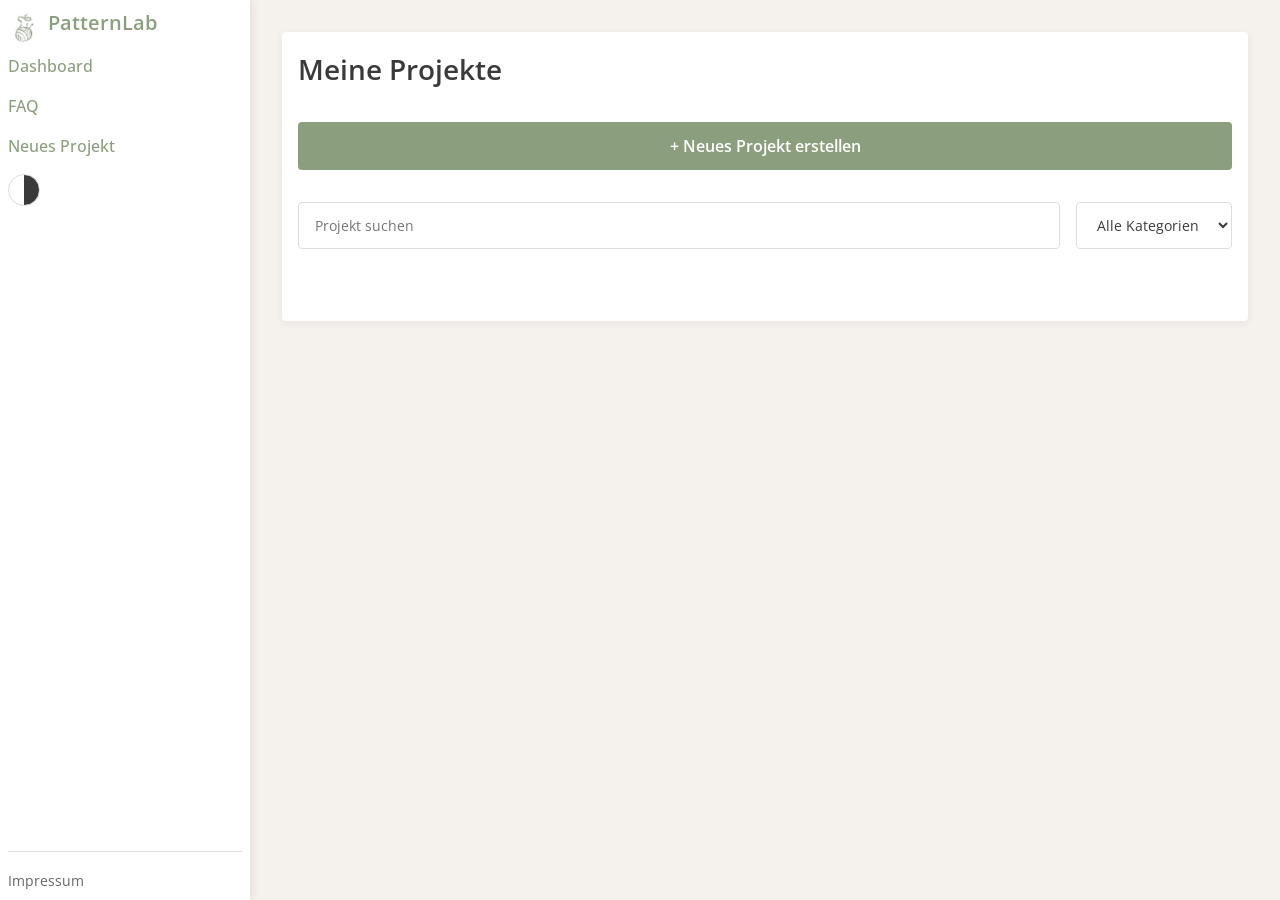
==== commit b54da951: "update accesability" ====
--- a/index.html
+++ b/index.html
@@ -41,7 +41,10 @@
             <li><a href="new-project.html">Neues Projekt</a></li>
           </ul>
         </nav>
-        
+        <button class="contrast-toggle" type="button" aria-pressed="false" aria-label="Kontrast erhöhen">
+          <span aria-hidden="true"></span>
+        </button>
+
         <!-- Link zum Impressum. -->
         <footer>
           <a href="imprint.html">Impressum</a>
--- a/css/style.css
+++ b/css/style.css
@@ -55,6 +55,19 @@
   color: var(--color-text);
 }
 
+body.high-contrast {
+  --color-bg: #ffffff;
+  --color-surface: #ffffff;
+  --color-accent: #23411f;
+  --color-accent-dark: #142812;
+  --color-text: #111111;
+  --color-text-light: #2f2f2f;
+  --color-border: #555555;
+  --color-border-light: #777777;
+  --color-muted-bg: #f1f1f1;
+  --focus-ring: 0 0 0 3px rgba(35, 65, 31, 0.35);
+}
+
 body.menu-open {
   overflow: hidden;
 }
@@ -277,6 +290,43 @@
 .sidebar footer a:hover {
   color: var(--color-accent);
   text-decoration: underline;
+}
+
+.contrast-toggle {
+  width: 32px;
+  height: 32px;
+  margin-top: var(--spacing-unit);
+  padding: 0;
+
+  display: inline-flex;
+  align-items: center;
+  justify-content: center;
+
+  background: linear-gradient(90deg, var(--color-surface) 0 50%, var(--color-text) 50% 100%);
+  border: 1px solid var(--color-border);
+  border-radius: 50%;
+
+  cursor: pointer;
+  transition: border-color 0.2s ease, box-shadow 0.2s ease;
+}
+
+.contrast-toggle span {
+  display: none;
+}
+
+.contrast-toggle:hover,
+.contrast-toggle:focus {
+  border-color: var(--color-accent);
+  outline: none;
+  box-shadow: var(--focus-ring);
+}
+
+body.high-contrast .contrast-toggle span {
+  display: none;
+}
+
+body.high-contrast .contrast-toggle {
+  background: linear-gradient(90deg, var(--color-surface) 0 50%, var(--color-accent) 50% 100%);
 }
 
 /* ============================================================
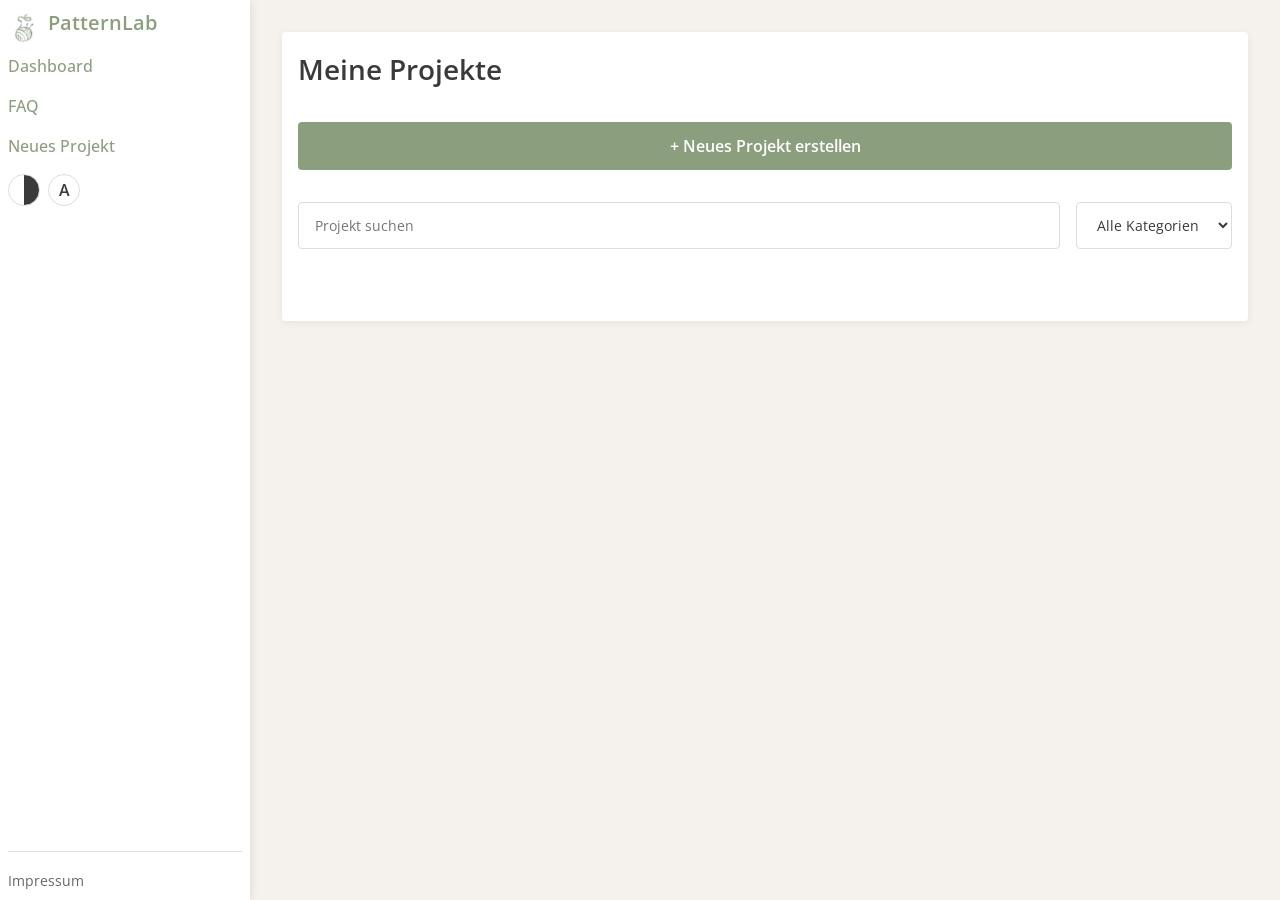
==== commit c29725fe: "update accesability" ====
--- a/index.html
+++ b/index.html
@@ -41,9 +41,12 @@
             <li><a href="new-project.html">Neues Projekt</a></li>
           </ul>
         </nav>
-        <button class="contrast-toggle" type="button" aria-pressed="false" aria-label="Kontrast erhöhen">
-          <span aria-hidden="true"></span>
-        </button>
+        <div class="accessibility-controls">
+          <button class="contrast-toggle" type="button" aria-pressed="false" aria-label="Kontrast erhöhen">
+            <span aria-hidden="true"></span>
+          </button>
+          <button class="text-size-toggle" type="button" aria-label="Schriftgröße erhöhen, aktuell 100 Prozent">A</button>
+        </div>
 
         <!-- Link zum Impressum. -->
         <footer>
--- a/css/style.css
+++ b/css/style.css
@@ -16,6 +16,7 @@
   --color-border: #ddd;       /* Standard-Rahmen */
   --color-border-light: #eee; /* Dezenter Rahmen */
   --color-muted-bg: #f9f9f9;  /* Heller Hintergrund innerhalb von Boxen */
+  --font-scale: 1;
 
   /* Layout- und UI-Werte: Einheitliche Maße für Abstände, Rundungen und Schatten. */
   --sidebar-width: 250px;     /* Feste Breite der Sidebar. */
@@ -47,7 +48,7 @@
 body {
   font-family: 'Open Sans', sans-serif;
   font-weight: 400; /* Normale Schriftstärke für Fließtext. */
-  font-size: 16px;
+  font-size: calc(1rem * var(--font-scale));
   line-height: 1.5;
 
   background-color: var(--color-bg);
@@ -68,6 +69,18 @@
   --focus-ring: 0 0 0 3px rgba(35, 65, 31, 0.35);
 }
 
+body.text-size-125 {
+  --font-scale: 1.25;
+}
+
+body.text-size-150 {
+  --font-scale: 1.5;
+}
+
+body.text-size-200 {
+  --font-scale: 2;
+}
+
 body.menu-open {
   overflow: hidden;
 }
@@ -196,7 +209,7 @@
 .sidebar .app-title {
   display: block;
   font-weight: 600;
-  font-size: 20px;
+  font-size: calc(1.25rem * var(--font-scale));
 
   margin: 0;
 
@@ -282,7 +295,7 @@
 .sidebar footer a {
   color: var(--color-text-light);
   text-decoration: none;
-  font-size: 14px;
+  font-size: calc(0.875rem * var(--font-scale));
 
   transition: color 0.2s ease;
 }
@@ -292,10 +305,17 @@
   text-decoration: underline;
 }
 
-.contrast-toggle {
+.accessibility-controls {
+  display: flex;
+  align-items: center;
+  gap: calc(var(--spacing-unit) * 0.5);
+  margin-top: var(--spacing-unit);
+}
+
+.contrast-toggle,
+.text-size-toggle {
   width: 32px;
   height: 32px;
-  margin-top: var(--spacing-unit);
   padding: 0;
 
   display: inline-flex;
@@ -310,12 +330,23 @@
   transition: border-color 0.2s ease, box-shadow 0.2s ease;
 }
 
+.text-size-toggle {
+  font-family: 'Open Sans', sans-serif;
+  font-weight: 600;
+  font-size: 1rem;
+
+  color: var(--color-text);
+  background: var(--color-surface);
+}
+
 .contrast-toggle span {
   display: none;
 }
 
 .contrast-toggle:hover,
-.contrast-toggle:focus {
+.contrast-toggle:focus,
+.text-size-toggle:hover,
+.text-size-toggle:focus {
   border-color: var(--color-accent);
   outline: none;
   box-shadow: var(--focus-ring);
@@ -348,7 +379,7 @@
 .main-content h1,
 .main-content h2 {
   font-weight: 600;
-  font-size: 24px;
+  font-size: calc(1.5rem * var(--font-scale));
 
   margin: 0 0 var(--spacing-unit) 0;
 
@@ -370,7 +401,7 @@
 
 .main-content section h3 {
   font-weight: 600;
-  font-size: 18px;
+  font-size: calc(1.125rem * var(--font-scale));
 
   margin: 0 0 var(--spacing-unit) 0;
 
@@ -466,7 +497,7 @@
   padding: calc(var(--spacing-unit) * 0.6) var(--spacing-unit);
 
   font-weight: 600;
-  font-size: 16px;
+  font-size: calc(1rem * var(--font-scale));
 
   text-align: center;
   text-decoration: none;
@@ -541,7 +572,7 @@
 
   font-family: 'Open Sans', sans-serif;
   font-weight: 600;
-  font-size: 14px;
+  font-size: calc(0.875rem * var(--font-scale));
 }
 
 /* Gemeinsame Feldbasis: Suche, Formularfelder, Checkliste und Notizen sehen gleich aus. */
@@ -554,7 +585,7 @@
 .checklist-input-area input,
 .notes {
   font-family: 'Open Sans', sans-serif;
-  font-size: 14px;
+  font-size: calc(0.875rem * var(--font-scale));
   border: 1px solid var(--color-border);
   border-radius: var(--radius-sm);
   background-color: var(--color-surface);
@@ -616,7 +647,7 @@
 }
 
 .faq-header h1 {
-  font-size: 30px;
+  font-size: calc(1.875rem * var(--font-scale));
   margin-bottom: calc(var(--spacing-unit) * 0.5);
   color: var(--color-text);
 }
@@ -637,7 +668,7 @@
 }
 
 .faq-item h2 {
-  font-size: 18px;
+  font-size: calc(1.125rem * var(--font-scale));
   margin: 0 0 calc(var(--spacing-unit) * 0.5) 0;
   color: var(--color-text);
 }
@@ -661,7 +692,7 @@
 }
 
 .imprint-header h1 {
-  font-size: 30px;
+  font-size: calc(1.875rem * var(--font-scale));
   margin-bottom: calc(var(--spacing-unit) * 0.5);
   color: var(--color-text);
 }
@@ -682,7 +713,7 @@
 }
 
 .imprint-item h2 {
-  font-size: 18px;
+  font-size: calc(1.125rem * var(--font-scale));
   margin: 0 0 calc(var(--spacing-unit) * 0.5) 0;
   color: var(--color-text);
 }
@@ -714,7 +745,7 @@
 .project-card h2,
 .project-card h3 {
   font-weight: 600;
-  font-size: 18px;
+  font-size: calc(1.125rem * var(--font-scale));
 
   margin: 0 0 calc(var(--spacing-unit) * 0.5) 0;
 
@@ -722,7 +753,7 @@
 }
 
 .project-card p {
-  font-size: 14px;
+  font-size: calc(0.875rem * var(--font-scale));
   color: var(--color-text-light);
 
   margin: 0;
@@ -733,7 +764,7 @@
   padding: calc(var(--spacing-unit) * 0.5) var(--spacing-unit);
 
   font-weight: 500;
-  font-size: 14px;
+  font-size: calc(0.875rem * var(--font-scale));
 
   margin-top: auto;
 }
@@ -750,7 +781,7 @@
 
 .form-container h2 {
   font-weight: 600;
-  font-size: 28px;
+  font-size: calc(1.75rem * var(--font-scale));
 
   margin: 0 0 calc(var(--spacing-unit) * 2) 0;
 
@@ -776,7 +807,7 @@
 
 .project-form legend {
   font-weight: 600;
-  font-size: 16px;
+  font-size: calc(1rem * var(--font-scale));
 
   padding: 0 0 calc(var(--spacing-unit) * 0.5) 0;
 
@@ -803,7 +834,7 @@
 
 .form-group label {
   font-weight: 500;
-  font-size: 14px;
+  font-size: calc(0.875rem * var(--font-scale));
   font-family: 'Open Sans', sans-serif;
 
   color: var(--color-text);
@@ -829,7 +860,7 @@
   padding: calc(var(--spacing-unit) * 0.75) calc(var(--spacing-unit) * 1.5);
 
   font-weight: 600;
-  font-size: 16px;
+  font-size: calc(1rem * var(--font-scale));
 
   margin-top: var(--spacing-unit);
 }
@@ -847,7 +878,7 @@
 
 .project-header h2 {
   font-weight: 600;
-  font-size: 28px;
+  font-size: calc(1.75rem * var(--font-scale));
 
   margin: 0 0 var(--spacing-unit) 0;
 
@@ -861,7 +892,7 @@
 }
 
 .project-meta p {
-  font-size: 14px;
+  font-size: calc(0.875rem * var(--font-scale));
   color: var(--color-text-light);
 
   margin: 0;
@@ -901,7 +932,7 @@
 
 .pdf-section h3 {
   font-weight: 600;
-  font-size: 18px;
+  font-size: calc(1.125rem * var(--font-scale));
 
   margin: 0 0 var(--spacing-unit) 0;
 
@@ -933,7 +964,7 @@
 }
 
 .pdf-placeholder p {
-  font-size: 14px;
+  font-size: calc(0.875rem * var(--font-scale));
   color: var(--color-text-light);
   text-align: center;
   margin: calc(var(--spacing-unit) * 0.5);
@@ -959,7 +990,7 @@
 
 .interactive-content h3 {
   font-weight: 600;
-  font-size: 16px;
+  font-size: calc(1rem * var(--font-scale));
 
   margin: 0 0 calc(var(--spacing-unit) * 0.75) 0;
 
@@ -994,7 +1025,7 @@
 }
 
 .checklist label {
-  font-size: 14px;
+  font-size: calc(0.875rem * var(--font-scale));
   cursor: pointer;
 
   margin: 0;
@@ -1018,7 +1049,7 @@
 
 .checklist-input-area button {
   padding: calc(var(--spacing-unit) * 0.5) var(--spacing-unit);
-  font-size: 14px;
+  font-size: calc(0.875rem * var(--font-scale));
   font-weight: 500;
 }
 
@@ -1027,7 +1058,7 @@
   padding: calc(var(--spacing-unit) * 0.5) var(--spacing-unit);
 
   font-weight: 500;
-  font-size: 14px;
+  font-size: calc(0.875rem * var(--font-scale));
 
   margin-top: calc(var(--spacing-unit) * 0.5);
 }
@@ -1063,14 +1094,14 @@
 
 .project-data-section dt {
   font-weight: 600;
-  font-size: 14px;
+  font-size: calc(0.875rem * var(--font-scale));
   margin: 0;
 
   color: var(--color-text);
 }
 
 .project-data-section dd {
-  font-size: 14px;
+  font-size: calc(0.875rem * var(--font-scale));
   color: var(--color-text-light);
 
   margin: 0;
@@ -1094,7 +1125,7 @@
 }
 
 .counter-display p {
-  font-size: 18px;
+  font-size: calc(1.125rem * var(--font-scale));
   font-weight: 600;
   color: var(--color-text);
 
@@ -1116,7 +1147,7 @@
   padding: calc(var(--spacing-unit) * 0.5) calc(var(--spacing-unit) * 0.75);
 
   font-weight: 500;
-  font-size: 13px;
+  font-size: calc(0.8125rem * var(--font-scale));
 
   flex: 1;
   min-width: 60px;
@@ -1146,7 +1177,7 @@
     /* Der Zurück-Link bleibt ein normaler Textlink und kein Button. */
     color: var(--color-accent);
     text-decoration: none;
-    font-size: 14px;
+    font-size: calc(0.875rem * var(--font-scale));
     transition: color 0.2s ease;
 
     &:hover {
@@ -1162,7 +1193,7 @@
     width: auto;
     margin: 0;
     padding: calc(var(--spacing-unit) * 0.5) var(--spacing-unit);
-    font-size: 14px;
+    font-size: calc(0.875rem * var(--font-scale));
     line-height: 1.5;
     text-align: center;
     text-decoration: none;
@@ -1190,27 +1221,27 @@
 
   .main-content h1,
   .main-content h2 {
-    font-size: 28px;
+    font-size: calc(1.75rem * var(--font-scale));
     margin-bottom: calc(var(--spacing-unit) * 2);
   }
 
   /* Die FAQ behält auch auf größeren Screens eine klare Hierarchie zwischen Titel und Fragen. */
   .faq-header h1 {
-    font-size: 34px;
+    font-size: calc(2.125rem * var(--font-scale));
     margin-bottom: calc(var(--spacing-unit) * 0.75);
   }
 
   .faq-item h2 {
-    font-size: 20px;
+    font-size: calc(1.25rem * var(--font-scale));
   }
 
   .imprint-header h1 {
-    font-size: 34px;
+    font-size: calc(2.125rem * var(--font-scale));
     margin-bottom: calc(var(--spacing-unit) * 0.75);
   }
 
   .imprint-item h2 {
-    font-size: 20px;
+    font-size: calc(1.25rem * var(--font-scale));
   }
 
   .project-content {
@@ -1332,3 +1363,4 @@
     height: 100%;
   }
 }
+
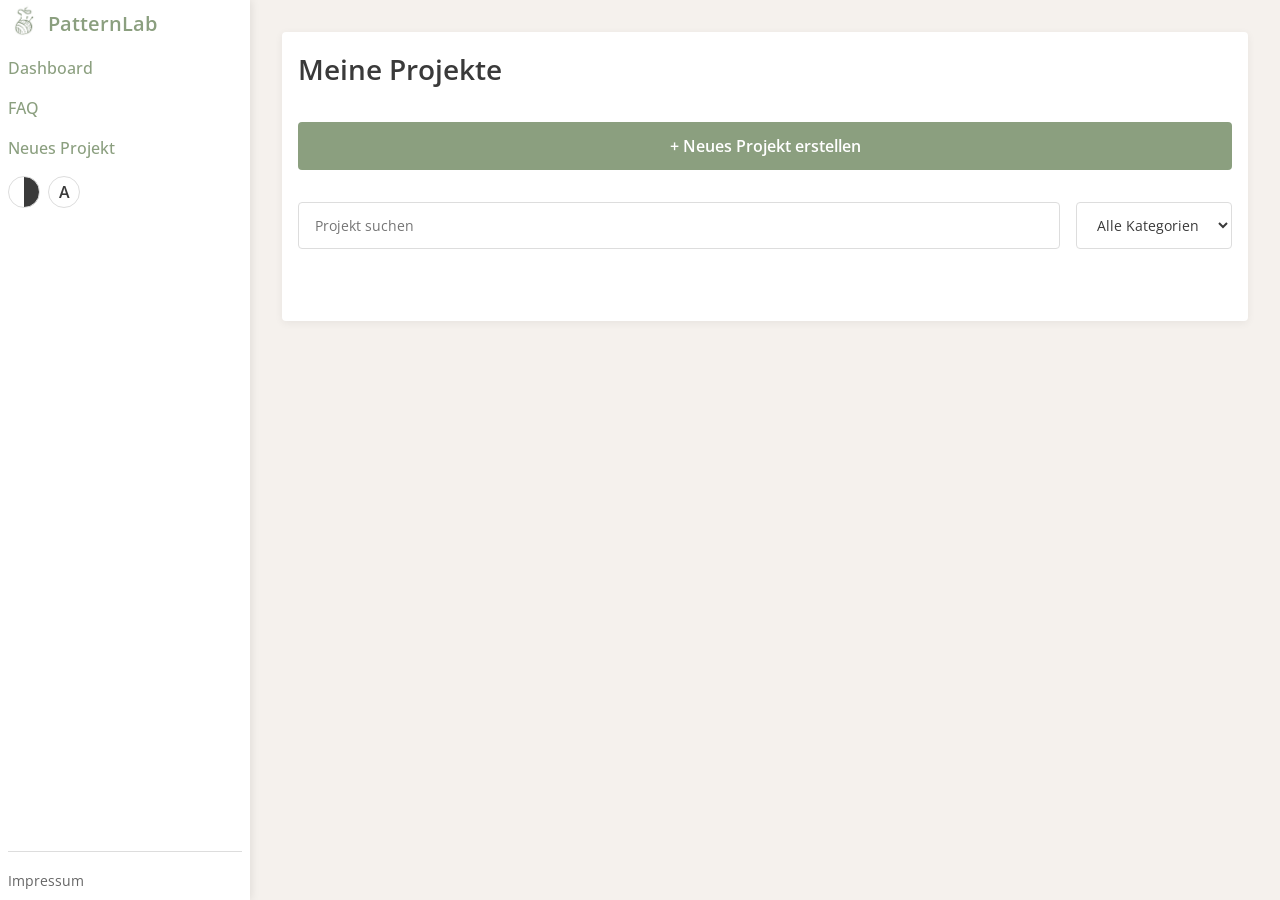
==== commit de4f4363: "add comments" ====
--- a/index.html
+++ b/index.html
@@ -6,7 +6,7 @@
   <meta name="viewport" content="width=device-width, initial-scale=1.0">
   <meta name="description" content="PatternLab Dashboard - Übersicht aller Häkel- und Strickprojekte mit Fortschritt und Projektverwaltung">
   <title>PatternLab - Dashboard</title>
-  <link rel="icon" type="image/jpeg" href="design_prototype/Logo_PatternLab.jpg">
+  <link rel="icon" type="image/png" href="design/favicon.png">
   <!-- Open Sans wird als zentrale Schriftart der Anwendung geladen. -->
   <link href="https://fonts.googleapis.com/css2?family=Open+Sans:wght@300;400;600&display=swap" rel="stylesheet">
   <link rel="stylesheet" href="css/style.css">
@@ -27,7 +27,7 @@
           <span></span>
         </button>
         <div class="sidebar-brand">
-          <img class="sidebar-logo" src="design_prototype/Logo_PatternLab.jpg" alt="PatternLab Logo">
+          <img class="sidebar-logo" src="design/Logo_PatternLab.jpg" alt="PatternLab Logo">
           <span class="app-title">PatternLab</span>
         </div>
       </div>
@@ -41,10 +41,10 @@
             <li><a href="new-project.html">Neues Projekt</a></li>
           </ul>
         </nav>
+
+        <!-- Schaltflächen für Kontrastmodus und Schriftgröße. -->
         <div class="accessibility-controls">
-          <button class="contrast-toggle" type="button" aria-pressed="false" aria-label="Kontrast erhöhen">
-            <span aria-hidden="true"></span>
-          </button>
+          <button class="contrast-toggle" type="button" aria-pressed="false" aria-label="Kontrast erhöhen"></button>
           <button class="text-size-toggle" type="button" aria-label="Schriftgröße erhöhen, aktuell 100 Prozent">A</button>
         </div>
 
--- a/css/style.css
+++ b/css/style.css
@@ -1,38 +1,38 @@
-/* ============================================================
+﻿/* ============================================================
    FARBEN & TYPOGRAFIE
    ============================================================
    Zentrale Designwerte aus visual-design.md.
-   Wenn sich Farben, Abstände oder Rundungen ändern, passiert das zuerst hier.
+   Wenn sich Farben, AbstÃ¤nde oder Rundungen Ã¤ndern, passiert das zuerst hier.
    ============================================================ */
 
 :root {
   /* Farbpalette: Diese Werte werden auf allen Seiten wiederverwendet. */
   --color-bg: #f5f1ed;        /* Creme / Off-White (Hintergrund) */
-  --color-surface: #ffffff;   /* Weiß (Flächen, Boxen) */
-  --color-accent: #8b9f7f;    /* Salbeigrün (Akzente, Links) */
-  --color-accent-dark: #6d7f61; /* Dunkleres Grün für Hover-Zustände */
-  --color-text: #3a3a3a;      /* Dunkelgrau (Fließtext) */
-  --color-text-light: #666666; /* Helleres Grau (sekundär) */
+  --color-surface: #ffffff;   /* WeiÃŸ (FlÃ¤chen, Boxen) */
+  --color-accent: #8b9f7f;    /* SalbeigrÃ¼n (Akzente, Links) */
+  --color-accent-dark: #6d7f61; /* Dunkleres GrÃ¼n fÃ¼r Hover-ZustÃ¤nde */
+  --color-text: #3a3a3a;      /* Dunkelgrau (FlieÃŸtext) */
+  --color-text-light: #666666; /* Helleres Grau (sekundÃ¤r) */
   --color-border: #ddd;       /* Standard-Rahmen */
   --color-border-light: #eee; /* Dezenter Rahmen */
   --color-muted-bg: #f9f9f9;  /* Heller Hintergrund innerhalb von Boxen */
   --font-scale: 1;
 
-  /* Layout- und UI-Werte: Einheitliche Maße für Abstände, Rundungen und Schatten. */
+  /* Layout- und UI-Werte: Einheitliche MaÃŸe fÃ¼r AbstÃ¤nde, Rundungen und Schatten. */
   --sidebar-width: 250px;     /* Feste Breite der Sidebar. */
-  --spacing-unit: 16px;       /* Basis-Einheit für Abstände (padding, margin, gap). */
-  --radius-sm: 4px;           /* Kleine Rundung für Buttons und Eingabefelder. */
-  --radius-md: 8px;           /* Größere Rundung für Karten und Bereiche. */
+  --spacing-unit: 16px;       /* Basis-Einheit fÃ¼r AbstÃ¤nde (padding, margin, gap). */
+  --radius-sm: 4px;           /* Kleine Rundung fÃ¼r Buttons und Eingabefelder. */
+  --radius-md: 8px;           /* GrÃ¶ÃŸere Rundung fÃ¼r Karten und Bereiche. */
   --shadow-soft: 0 2px 8px rgba(0, 0, 0, 0.06); /* Dezenter Standardschatten. */
-  --shadow-card: 0 2px 8px rgba(0, 0, 0, 0.08); /* Etwas stärkerer Kartenschatten. */
-  --shadow-hover: 0 4px 12px rgba(139, 159, 127, 0.3); /* Hover-Schatten für wichtige Buttons. */
-  --focus-ring: 0 0 0 3px rgba(139, 159, 127, 0.1); /* Sichtbarer Fokus für Tastaturbedienung. */
+  --shadow-card: 0 2px 8px rgba(0, 0, 0, 0.08); /* Etwas stÃ¤rkerer Kartenschatten. */
+  --shadow-hover: 0 4px 12px rgba(139, 159, 127, 0.3); /* Hover-Schatten fÃ¼r wichtige Buttons. */
+  --focus-ring: 0 0 0 3px rgba(139, 159, 127, 0.1); /* Sichtbarer Fokus fÃ¼r Tastaturbedienung. */
 }
 
 /* ============================================================
    RESET & GLOBALE STILE
    ============================================================
-   Grundregeln, die für alle Seiten gelten.
+   Grundregeln, die fÃ¼r alle Seiten gelten.
    ============================================================ */
 
 * {
@@ -47,7 +47,7 @@
 
 body {
   font-family: 'Open Sans', sans-serif;
-  font-weight: 400; /* Normale Schriftstärke für Fließtext. */
+  font-weight: 400; /* Normale SchriftstÃ¤rke fÃ¼r FlieÃŸtext. */
   font-size: calc(1rem * var(--font-scale));
   line-height: 1.5;
 
@@ -120,7 +120,7 @@
 .sidebar {
   width: 100%;
 
-  /* Der mobile Kopf dient als Anker für das rechts ausgerichtete Pop-up-Menü. */
+  /* Der mobile Kopf dient als Anker fÃ¼r das rechts ausgerichtete Pop-up-MenÃ¼. */
   position: relative;
 
   background-color: var(--color-surface);
@@ -137,10 +137,6 @@
   justify-content: flex-start;
 }
 
-
-.sidebar header {
-  margin-bottom: var(--spacing-unit);
-}
 
 .sidebar-header {
   display: flex;
@@ -149,7 +145,7 @@
   gap: calc(var(--spacing-unit) * 0.75);
 }
 
-/* Logo und App-Name bilden gemeinsam die Markenfläche links im Sidebar-Kopf. */
+/* Logo und App-Name bilden gemeinsam die MarkenflÃ¤che links im Sidebar-Kopf. */
 .sidebar-brand {
   display: flex;
   align-items: center;
@@ -163,13 +159,13 @@
   height: 32px;
   object-fit: contain;
   background-color: var(--color-surface);
-  border-radius: var(--radius-sm);
+  border-radius: 50%;
   flex-shrink: 0;
-  /* Das Logo sitzt minimal höher, damit es optisch mit dem Schriftzug abschließt. */
+  /* Das Logo sitzt minimal hÃ¶her, damit es optisch mit dem Schriftzug abschlieÃŸt. */
   transform: translateY(-4px);
 }
 
-/* Mobile Menü-Schaltfläche: rechts oben als Hamburger-Icon. */
+/* Mobile MenÃ¼-SchaltflÃ¤che: rechts oben als Hamburger-Icon. */
 .menu-toggle {
   width: 36px;
   height: 36px;
@@ -220,12 +216,12 @@
   display: none;
 }
 
-/* Mobile Pop-up-Menü: erscheint gesammelt rechts unter dem Kopfbereich. */
+/* Mobile Pop-up-MenÃ¼: erscheint gesammelt rechts unter dem Kopfbereich. */
 .sidebar.is-open .sidebar-menu-panel {
   display: block;
 }
 
-/* Das Menü liegt mobil als festes Overlay über dem Seiteninhalt. */
+/* Das MenÃ¼ liegt mobil als festes Overlay Ã¼ber dem Seiteninhalt. */
 .sidebar.is-open .sidebar-menu-panel {
   position: fixed;
   top: calc(var(--spacing-unit) * 3.5);
@@ -242,7 +238,7 @@
   box-shadow: var(--shadow-card);
 }
 
-/* Der halbtransparente Hintergrund trennt das geöffnete Menü klar vom Rest der Seite. */
+/* Der halbtransparente Hintergrund trennt das geÃ¶ffnete MenÃ¼ klar vom Rest der Seite. */
 .sidebar.is-open::after {
   content: '';
   position: fixed;
@@ -305,6 +301,7 @@
   text-decoration: underline;
 }
 
+/* Barrierefreiheitsoptionen: Kontrast und SchriftgrÃ¶ÃŸe liegen direkt unter der Navigation. */
 .accessibility-controls {
   display: flex;
   align-items: center;
@@ -337,10 +334,6 @@
 
   color: var(--color-text);
   background: var(--color-surface);
-}
-
-.contrast-toggle span {
-  display: none;
 }
 
 .contrast-toggle:hover,
@@ -352,10 +345,6 @@
   box-shadow: var(--focus-ring);
 }
 
-body.high-contrast .contrast-toggle span {
-  display: none;
-}
-
 body.high-contrast .contrast-toggle {
   background: linear-gradient(90deg, var(--color-surface) 0 50%, var(--color-accent) 50% 100%);
 }
@@ -363,13 +352,13 @@
 /* ============================================================
    HAUPTBEREICH
    ============================================================
-   Gemeinsame Typografie und Grundflächen im Inhaltsbereich.
+   Gemeinsame Typografie und GrundflÃ¤chen im Inhaltsbereich.
    ============================================================ */
 
 .main-content {
   flex: 1;
 
-  /* Mobile bekommt bewusst weniger Außenabstand, damit Inhalt und PDF mehr Platz haben. */
+  /* Mobile bekommt bewusst weniger AuÃŸenabstand, damit Inhalt und PDF mehr Platz haben. */
   padding: calc(var(--spacing-unit) * 0.5);
 
   max-width: 100%;
@@ -389,7 +378,7 @@
 .main-content section {
   background-color: var(--color-surface);
 
-  /* Karten und Inhaltsboxen rücken mobil enger zusammen. */
+  /* Karten und Inhaltsboxen rÃ¼cken mobil enger zusammen. */
   padding: calc(var(--spacing-unit) * 0.5);
 
   margin-bottom: calc(var(--spacing-unit) * 0.5);
@@ -450,7 +439,7 @@
   margin: 0 0 calc(var(--spacing-unit) * 0.5) var(--spacing-unit);
 }
 
-/* Gemeinsame Kartenfläche: Projektkarten und der Projektkopf nutzen dieselbe Basis. */
+/* Gemeinsame KartenflÃ¤che: Projektkarten und der Projektkopf nutzen dieselbe Basis. */
 .project-card,
 .project-header {
   background-color: var(--color-surface);
@@ -475,7 +464,7 @@
 /* ============================================================
    DASHBOARD
    ============================================================
-   Übersicht, Suchbereich und Projektkarten.
+   Ãœbersicht, Suchbereich und Projektkarten.
    ============================================================ */
 
 .cta-section {
@@ -520,7 +509,7 @@
   transition: all 0.2s ease;
 }
 
-/* Sekundäre Buttons: transparenter Hintergrund, grüne Kontur, grün beim Hover. */
+/* SekundÃ¤re Buttons: transparenter Hintergrund, grÃ¼ne Kontur, grÃ¼n beim Hover. */
 .btn-secondary {
   background-color: transparent;
   border: 1px solid var(--color-accent);
@@ -533,7 +522,7 @@
   color: var(--color-surface);
 }
 
-/* Primäre Buttons: gefüllte grüne Fläche für wichtige Aktionen wie Speichern. */
+/* PrimÃ¤re Buttons: gefÃ¼llte grÃ¼ne FlÃ¤che fÃ¼r wichtige Aktionen wie Speichern. */
 .cta-section .cta-button,
 .btn-primary,
 .checklist-input-area button {
@@ -548,7 +537,7 @@
   box-shadow: var(--shadow-hover);
 }
 
-/* Auf Mobile spart der Dashboard-Filter Platz und wird erst per Button geöffnet. */
+/* Auf Mobile spart der Dashboard-Filter Platz und wird erst per Button geÃ¶ffnet. */
 .dashboard-filters {
   display: none;
   flex-direction: column;
@@ -592,7 +581,7 @@
   color: var(--color-text);
 }
 
-/* Größere Eingabefelder bekommen einheitliches Innenpadding. */
+/* GrÃ¶ÃŸere Eingabefelder bekommen einheitliches Innenpadding. */
 .dashboard-filters input,
 .dashboard-filters select,
 .form-group input,
@@ -742,8 +731,7 @@
   transform: translateY(-2px);
 }
 
-.project-card h2,
-.project-card h3 {
+.project-card h2 {
   font-weight: 600;
   font-size: calc(1.125rem * var(--font-scale));
 
@@ -777,15 +765,6 @@
 
 .form-container {
   margin-bottom: var(--spacing-unit);
-}
-
-.form-container h2 {
-  font-weight: 600;
-  font-size: calc(1.75rem * var(--font-scale));
-
-  margin: 0 0 calc(var(--spacing-unit) * 2) 0;
-
-  color: var(--color-text);
 }
 
 .project-form {
@@ -798,6 +777,7 @@
   border: none;
   padding: 0;
   margin: 0;
+  min-width: 0;
 
   display: flex;
   flex-direction: column;
@@ -818,6 +798,8 @@
   margin: 0;
 
   width: 100%;
+  white-space: normal;
+  overflow-wrap: anywhere;
 }
 
 /* ============================================================
@@ -830,6 +812,7 @@
   display: flex;
   flex-direction: column;
   gap: calc(var(--spacing-unit) * 0.5);
+  min-width: 0;
 }
 
 .form-group label {
@@ -843,6 +826,8 @@
 .form-group input,
 .form-group textarea,
 .form-group select {
+  width: 100%;
+  min-width: 0;
   font-weight: 400;
   transition: border-color 0.2s ease, box-shadow 0.2s ease;
 }
@@ -868,7 +853,7 @@
 /* ============================================================
    PROJEKTSEITE: Header
    ============================================================
-   Titel, Kategorie und Fortschritt des geöffneten Projekts.
+   Titel, Kategorie und Fortschritt des geÃ¶ffneten Projekts.
    ============================================================ */
 
 .project-header {
@@ -876,15 +861,6 @@
   margin-bottom: calc(var(--spacing-unit) * 0.75);
 }
 
-.project-header h2 {
-  font-weight: 600;
-  font-size: calc(1.75rem * var(--font-scale));
-
-  margin: 0 0 var(--spacing-unit) 0;
-
-  color: var(--color-text);
-}
-
 .project-meta {
   display: flex;
   gap: calc(var(--spacing-unit) * 2);
@@ -913,7 +889,7 @@
   display: flex;
   flex-direction: column;
 
-  /* Zwischen linker und rechter Projektsäule gilt mobil derselbe Takt wie zwischen den Boxen. */
+  /* Zwischen linker und rechter ProjektsÃ¤ule gilt mobil derselbe Takt wie zwischen den Boxen. */
   gap: calc(var(--spacing-unit) * 0.75);
 }
 
@@ -928,15 +904,6 @@
 
   display: flex;
   flex-direction: column;
-}
-
-.pdf-section h3 {
-  font-weight: 600;
-  font-size: calc(1.125rem * var(--font-scale));
-
-  margin: 0 0 var(--spacing-unit) 0;
-
-  color: var(--color-text);
 }
 
 .pdf-placeholder {
@@ -973,7 +940,7 @@
 /* ============================================================
    INTERAKTIVE PROJEKTDATEN
    ============================================================
-   Rechte Spalte mit Checkliste, Notizen, Projektdaten und Zählern.
+   Rechte Spalte mit Checkliste, Notizen, Projektdaten und ZÃ¤hlern.
    ============================================================ */
 
 .interactive-content {
@@ -982,19 +949,10 @@
   display: flex;
   flex-direction: column;
 
-  /* Checkliste, Notizen, Projektdaten und Zähler teilen sich mobil einen einheitlichen Abstand. */
+  /* Checkliste, Notizen, Projektdaten und ZÃ¤hler teilen sich mobil einen einheitlichen Abstand. */
   gap: calc(var(--spacing-unit) * 0.75);
 
   background-color: transparent;
-}
-
-.interactive-content h3 {
-  font-weight: 600;
-  font-size: calc(1rem * var(--font-scale));
-
-  margin: 0 0 calc(var(--spacing-unit) * 0.75) 0;
-
-  color: var(--color-text);
 }
 
 /* ============================================================
@@ -1065,7 +1023,7 @@
 
 /* ============================================================
    NOTIZEN
-   Freies Textfeld für projektbezogene Notizen.
+   Freies Textfeld fÃ¼r projektbezogene Notizen.
    ============================================================ */
 
 .notes {
@@ -1078,7 +1036,7 @@
 /* ============================================================
    PROJEKTDATEN
    ============================================================
-   Definition List für Beschreibung, Material und Nadelstärke.
+   Definition List fÃ¼r Beschreibung, Material und NadelstÃ¤rke.
    ============================================================ */
 
 .project-data-section dl {
@@ -1108,9 +1066,9 @@
 }
 
 /* ============================================================
-   ZÄHLER
-   ============================================================
-   Gemeinsames Styling für Maschen- und Reihenzähler.
+   ZÃ„HLER
+   ============================================================
+   Gemeinsames Styling fÃ¼r Maschen- und ReihenzÃ¤hler.
    ============================================================ */
 
 .counter-display {
@@ -1156,7 +1114,7 @@
 /* ============================================================
    PROJEKT-FOOTER
    ============================================================
-   Navigation zurück sowie Bearbeiten- und Löschen-Aktionen.
+   Navigation zurÃ¼ck sowie Bearbeiten- und LÃ¶schen-Aktionen.
    ============================================================ */
 
 .project-footer {
@@ -1164,51 +1122,89 @@
   padding-top: var(--spacing-unit);
   text-align: center;
   border-top: 1px solid var(--color-border-light);
-
-  .project-footer-actions {
-    display: flex;
+}
+
+.project-footer-actions {
+  display: flex;
+  flex-wrap: wrap;
+  justify-content: center;
+  gap: calc(var(--spacing-unit) * 0.75);
+  margin-bottom: var(--spacing-unit);
+}
+
+.project-footer > a:not(.btn-secondary) {
+  color: var(--color-accent);
+  text-decoration: none;
+  font-size: calc(0.875rem * var(--font-scale));
+  transition: color 0.2s ease;
+}
+
+.project-footer > a:not(.btn-secondary):hover {
+  color: var(--color-accent);
+  text-decoration: underline;
+}
+
+.project-footer .edit-project-link,
+.project-footer .delete-project-button {
+  display: inline-block;
+  width: auto;
+  margin: 0;
+  padding: calc(var(--spacing-unit) * 0.5) var(--spacing-unit);
+  font-size: calc(0.875rem * var(--font-scale));
+  line-height: 1.5;
+  text-align: center;
+  text-decoration: none;
+  appearance: none;
+}
+
+/* ============================================================
+   RESPONSIVE BREAKPOINTS
+   ============================================================
+   Ab Tablet und Desktop wird der vorhandene Desktop-Look schrittweise aktiviert.
+   ============================================================ */
+
+@media (max-width: 767px) {
+  /* Bei groÃŸer Schrift brechen mobile Inhalte frueher um, damit nichts aus Boxen herausragt. */
+  body.text-size-150,
+  body.text-size-200 {
+    overflow-wrap: anywhere;
+  }
+
+  body.text-size-150 :is(input, select, textarea, button, a),
+  body.text-size-200 :is(input, select, textarea, button, a) {
+    max-width: 100%;
+  }
+
+  body.text-size-150 :is(.dashboard-filters, .checklist-input-area, .counter-buttons, .project-footer-actions),
+  body.text-size-200 :is(.dashboard-filters, .checklist-input-area, .counter-buttons, .project-footer-actions) {
+    flex-direction: column;
+  }
+
+  body.text-size-150 :is(.counter-btn, .edit-project-link, .delete-project-button),
+  body.text-size-200 :is(.counter-btn, .edit-project-link, .delete-project-button) {
+    width: 100%;
+  }
+
+  body.text-size-150 .project-meta,
+  body.text-size-200 .project-meta {
+    flex-direction: column;
+    gap: calc(var(--spacing-unit) * 0.5);
+  }
+
+  body.text-size-150 .checklist li,
+  body.text-size-200 .checklist li {
     flex-wrap: wrap;
-    justify-content: center;
-    gap: calc(var(--spacing-unit) * 0.75);
-    margin-bottom: var(--spacing-unit);
-  }
-
-  > a:not(.btn-secondary) {
-    /* Der Zurück-Link bleibt ein normaler Textlink und kein Button. */
-    color: var(--color-accent);
-    text-decoration: none;
-    font-size: calc(0.875rem * var(--font-scale));
-    transition: color 0.2s ease;
-
-    &:hover {
-      color: var(--color-accent);
-      text-decoration: underline;
-    }
-  }
-
-  .edit-project-link,
-  .delete-project-button {
-    /* Bearbeiten und Löschen nutzen .btn-secondary und verhalten sich deshalb wie Buttons. */
-    display: inline-block;
-    width: auto;
-    margin: 0;
-    padding: calc(var(--spacing-unit) * 0.5) var(--spacing-unit);
-    font-size: calc(0.875rem * var(--font-scale));
-    line-height: 1.5;
-    text-align: center;
-    text-decoration: none;
-    appearance: none;
-  }
-}
-
-/* ============================================================
-   RESPONSIVE BREAKPOINTS
-   ============================================================
-   Ab Tablet und Desktop wird der vorhandene Desktop-Look schrittweise aktiviert.
-   ============================================================ */
+    align-items: flex-start;
+  }
+
+  body.text-size-150 .checklist-text,
+  body.text-size-200 .checklist-text {
+    flex-basis: 100%;
+  }
+}
 
 @media (min-width: 768px) {
-  /* Ab Tablet werden Abstände und Filterdarstellung wieder großzügiger. */
+  /* Ab Tablet werden AbstÃ¤nde und Filterdarstellung wieder groÃŸzÃ¼giger. */
   .main-content {
     padding: calc(var(--spacing-unit) * 1.5);
   }
@@ -1225,7 +1221,7 @@
     margin-bottom: calc(var(--spacing-unit) * 2);
   }
 
-  /* Die FAQ behält auch auf größeren Screens eine klare Hierarchie zwischen Titel und Fragen. */
+  /* Die FAQ behÃ¤lt auch auf grÃ¶ÃŸeren Screens eine klare Hierarchie zwischen Titel und Fragen. */
   .faq-header h1 {
     font-size: calc(2.125rem * var(--font-scale));
     margin-bottom: calc(var(--spacing-unit) * 0.75);
@@ -1295,13 +1291,14 @@
 }
 
 @media (min-width: 1024px) {
-  /* Ab Desktop kehrt die Seite zum klassischen Sidebar-Layout zurück. */
+  /* Ab Desktop kehrt die Seite zum klassischen Sidebar-Layout zurÃ¼ck. */
   .container {
     flex-direction: row;
   }
 
   .sidebar-header {
     display: block;
+    margin-bottom: var(--spacing-unit);
   }
 
   .menu-toggle {
@@ -1310,6 +1307,10 @@
 
   .sidebar {
     width: var(--sidebar-width);
+    position: sticky;
+    top: 0;
+    height: 100vh;
+    overflow-y: auto;
     box-shadow: 2px 0 8px rgba(0, 0, 0, 0.08);
   }
 
@@ -1334,7 +1335,7 @@
 
   .sidebar h1,
   .sidebar .app-title {
-    margin: 0 0 var(--spacing-unit) 0;
+    margin: 0;
   }
 
   .sidebar nav ul {
@@ -1364,3 +1365,4 @@
   }
 }
 
+
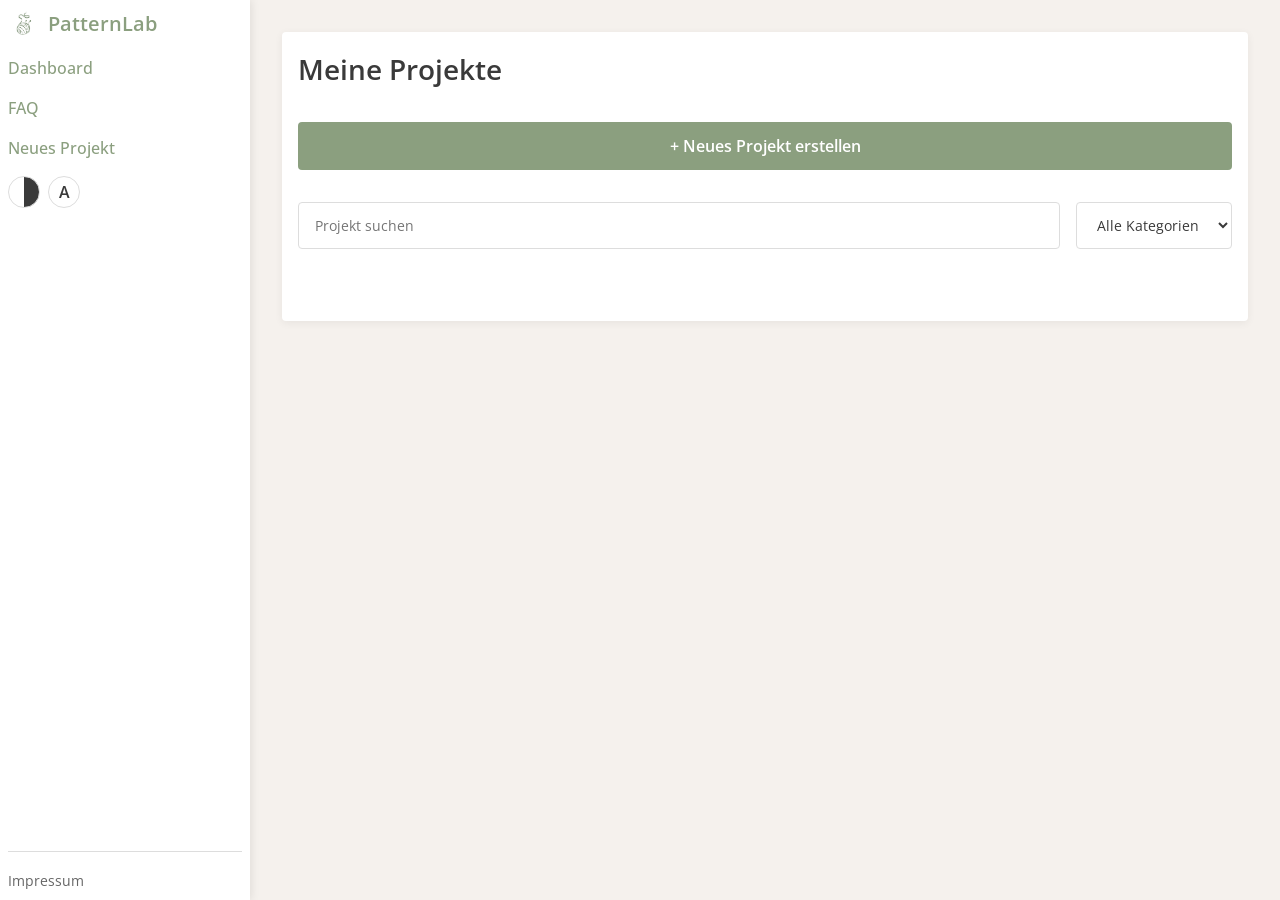
==== commit 49ce92f5: "update logo and favicon" ====
--- a/index.html
+++ b/index.html
@@ -2,11 +2,12 @@
 <html lang="de">
 <head>
   <meta charset="UTF-8">
+  <!-- UTF-8 erlaubt deutsche Umlaute wie ä, ö, ü und ß im Dokument. -->
   <!-- Viewport sorgt dafür, dass die Seite auf mobilen Geräten richtig skaliert. -->
   <meta name="viewport" content="width=device-width, initial-scale=1.0">
   <meta name="description" content="PatternLab Dashboard - Übersicht aller Häkel- und Strickprojekte mit Fortschritt und Projektverwaltung">
   <title>PatternLab - Dashboard</title>
-  <link rel="icon" type="image/png" href="design/favicon.png">
+  <link rel="icon" type="image/png" href="design/logo.png">
   <!-- Open Sans wird als zentrale Schriftart der Anwendung geladen. -->
   <link href="https://fonts.googleapis.com/css2?family=Open+Sans:wght@300;400;600&display=swap" rel="stylesheet">
   <link rel="stylesheet" href="css/style.css">
@@ -27,7 +28,7 @@
           <span></span>
         </button>
         <div class="sidebar-brand">
-          <img class="sidebar-logo" src="design/Logo_PatternLab.jpg" alt="PatternLab Logo">
+          <img class="sidebar-logo" src="design/logo.png" alt="PatternLab Logo">
           <span class="app-title">PatternLab</span>
         </div>
       </div>
@@ -42,7 +43,8 @@
           </ul>
         </nav>
 
-        <!-- Schaltflächen für Kontrastmodus und Schriftgröße. -->
+        <!-- Schaltflächen für Kontrastmodus und Schriftgröße.
+             JavaScript speichert die Auswahl im LocalStorage, damit sie nach dem Neuladen erhalten bleibt. -->
         <div class="accessibility-controls">
           <button class="contrast-toggle" type="button" aria-pressed="false" aria-label="Kontrast erhöhen"></button>
           <button class="text-size-toggle" type="button" aria-label="Schriftgröße erhöhen, aktuell 100 Prozent">A</button>
@@ -68,7 +70,8 @@
           <a id="new-project" class="cta-button" href="new-project.html">+ Neues Projekt erstellen</a>
         </div>
 
-        <!-- Filterbereich: Suche und Kategorieauswahl für die Projektkarten. -->
+        <!-- Filterbereich: Suche und Kategorieauswahl für die Projektkarten.
+             Auf kleinen Bildschirmen wird dieser Bereich per Button ein- und ausgeklappt. -->
         <button class="filter-toggle" type="button" aria-expanded="false" aria-controls="dashboard-filters">
           Suche & Filter
         </button>
--- a/css/style.css
+++ b/css/style.css
@@ -1,53 +1,58 @@
-﻿/* ============================================================
+/* ============================================================
    FARBEN & TYPOGRAFIE
    ============================================================
    Zentrale Designwerte aus visual-design.md.
-   Wenn sich Farben, AbstÃ¤nde oder Rundungen Ã¤ndern, passiert das zuerst hier.
+   Wenn sich Farben, Abstände oder Rundungen ändern, passiert das zuerst hier.
    ============================================================ */
 
 :root {
+  /* :root ist die oberste Ebene des Dokuments.
+     CSS-Variablen, die hier stehen, können später überall mit var(...) benutzt werden. */
   /* Farbpalette: Diese Werte werden auf allen Seiten wiederverwendet. */
   --color-bg: #f5f1ed;        /* Creme / Off-White (Hintergrund) */
-  --color-surface: #ffffff;   /* WeiÃŸ (FlÃ¤chen, Boxen) */
-  --color-accent: #8b9f7f;    /* SalbeigrÃ¼n (Akzente, Links) */
-  --color-accent-dark: #6d7f61; /* Dunkleres GrÃ¼n fÃ¼r Hover-ZustÃ¤nde */
-  --color-text: #3a3a3a;      /* Dunkelgrau (FlieÃŸtext) */
-  --color-text-light: #666666; /* Helleres Grau (sekundÃ¤r) */
+  --color-surface: #ffffff;   /* Weiß (Flächen, Boxen) */
+  --color-accent: #8b9f7f;    /* Salbeigrün (Akzente, Links) */
+  --color-accent-dark: #6d7f61; /* Dunkleres Grün für Hover-Zustände */
+  --color-text: #3a3a3a;      /* Dunkelgrau (Fließtext) */
+  --color-text-light: #666666; /* Helleres Grau (sekundär) */
   --color-border: #ddd;       /* Standard-Rahmen */
   --color-border-light: #eee; /* Dezenter Rahmen */
   --color-muted-bg: #f9f9f9;  /* Heller Hintergrund innerhalb von Boxen */
   --font-scale: 1;
 
-  /* Layout- und UI-Werte: Einheitliche MaÃŸe fÃ¼r AbstÃ¤nde, Rundungen und Schatten. */
+  /* Layout- und UI-Werte: Einheitliche Maße für Abstände, Rundungen und Schatten. */
   --sidebar-width: 250px;     /* Feste Breite der Sidebar. */
-  --spacing-unit: 16px;       /* Basis-Einheit fÃ¼r AbstÃ¤nde (padding, margin, gap). */
-  --radius-sm: 4px;           /* Kleine Rundung fÃ¼r Buttons und Eingabefelder. */
-  --radius-md: 8px;           /* GrÃ¶ÃŸere Rundung fÃ¼r Karten und Bereiche. */
+  --spacing-unit: 16px;       /* Basis-Einheit für Abstände (padding, margin, gap). */
+  --radius-sm: 4px;           /* Kleine Rundung für Buttons und Eingabefelder. */
+  --radius-md: 8px;           /* Größere Rundung für Karten und Bereiche. */
   --shadow-soft: 0 2px 8px rgba(0, 0, 0, 0.06); /* Dezenter Standardschatten. */
-  --shadow-card: 0 2px 8px rgba(0, 0, 0, 0.08); /* Etwas stÃ¤rkerer Kartenschatten. */
-  --shadow-hover: 0 4px 12px rgba(139, 159, 127, 0.3); /* Hover-Schatten fÃ¼r wichtige Buttons. */
-  --focus-ring: 0 0 0 3px rgba(139, 159, 127, 0.1); /* Sichtbarer Fokus fÃ¼r Tastaturbedienung. */
+  --shadow-card: 0 2px 8px rgba(0, 0, 0, 0.08); /* Etwas stärkerer Kartenschatten. */
+  --shadow-hover: 0 4px 12px rgba(139, 159, 127, 0.3); /* Hover-Schatten für wichtige Buttons. */
+  --focus-ring: 0 0 0 3px rgba(139, 159, 127, 0.1); /* Sichtbarer Fokus für Tastaturbedienung. */
 }
 
 /* ============================================================
    RESET & GLOBALE STILE
    ============================================================
-   Grundregeln, die fÃ¼r alle Seiten gelten.
-   ============================================================ */
-
+   Grundregeln, die für alle Seiten gelten.
+   ============================================================ */
+
+/* Alle Elemente rechnen padding und border in ihre Breite ein; das verhindert viele Layout-Überraschungen. */
 * {
   box-sizing: border-box;
 }
 
+/* html und body füllen die Höhe des Browserfensters und starten ohne Standardabstände. */
 html, body {
   height: 100%;
   margin: 0;
   padding: 0;
 }
 
+/* Grundgestaltung für die gesamte Seite: Schrift, Hintergrundfarbe und Textfarbe. */
 body {
   font-family: 'Open Sans', sans-serif;
-  font-weight: 400; /* Normale SchriftstÃ¤rke fÃ¼r FlieÃŸtext. */
+  font-weight: 400; /* Normale Schriftstärke für Fließtext. */
   font-size: calc(1rem * var(--font-scale));
   line-height: 1.5;
 
@@ -57,6 +62,7 @@
 }
 
 body.high-contrast {
+  /* Diese Werte ersetzen die normalen Farben, sobald JavaScript die Klasse high-contrast setzt. */
   --color-bg: #ffffff;
   --color-surface: #ffffff;
   --color-accent: #23411f;
@@ -70,22 +76,29 @@
 }
 
 body.text-size-125 {
+  /* Die Schriftgrößen-Klassen ändern nur --font-scale.
+     Alle Schriftgrößen, die mit var(--font-scale) rechnen, passen sich dadurch automatisch an. */
   --font-scale: 1.25;
 }
 
+/* Mittlere Schriftvergrößerung für bessere Lesbarkeit. */
 body.text-size-150 {
   --font-scale: 1.5;
 }
 
+/* Größte Schriftvergrößerung für Nutzerinnen, die sehr große Schrift brauchen. */
 body.text-size-200 {
   --font-scale: 2;
 }
 
+/* Wenn das mobile Menü offen ist, soll die Seite dahinter nicht scrollen. */
 body.menu-open {
   overflow: hidden;
 }
 
 .visually-hidden {
+  /* Inhalt bleibt für Screenreader erreichbar, ist aber visuell nicht sichtbar.
+     Das wird zum Beispiel für Labels genutzt, die das Layout nicht stören sollen. */
   position: absolute;
   width: 1px;
   height: 1px;
@@ -103,6 +116,7 @@
    Mobile-first: Navigation und Inhalt stehen zuerst untereinander.
    ============================================================ */
 
+/* Hauptcontainer: hält Sidebar und Inhaltsbereich zusammen. */
 .container {
   display: flex;
 
@@ -117,10 +131,11 @@
    Feste Navigation mit App-Titel, Seitenlinks und Impressum.
    ============================================================ */
 
+/* Sidebar: enthält Logo, Navigation, Barrierefreiheitsbuttons und Impressum-Link. */
 .sidebar {
   width: 100%;
 
-  /* Der mobile Kopf dient als Anker fÃ¼r das rechts ausgerichtete Pop-up-MenÃ¼. */
+  /* Der mobile Kopf dient als Anker für das rechts ausgerichtete Pop-up-Menü. */
   position: relative;
 
   background-color: var(--color-surface);
@@ -138,6 +153,7 @@
 }
 
 
+/* Oberer Sidebar-Bereich: Logo/App-Name und mobiler Menübutton stehen nebeneinander. */
 .sidebar-header {
   display: flex;
   align-items: center;
@@ -145,7 +161,7 @@
   gap: calc(var(--spacing-unit) * 0.75);
 }
 
-/* Logo und App-Name bilden gemeinsam die MarkenflÃ¤che links im Sidebar-Kopf. */
+/* Logo und App-Name bilden gemeinsam die Markenfläche links im Sidebar-Kopf. */
 .sidebar-brand {
   display: flex;
   align-items: center;
@@ -154,6 +170,7 @@
   min-width: 0;
 }
 
+/* Logo-Bild in der Sidebar. */
 .sidebar-logo {
   width: 32px;
   height: 32px;
@@ -161,11 +178,11 @@
   background-color: var(--color-surface);
   border-radius: 50%;
   flex-shrink: 0;
-  /* Das Logo sitzt minimal hÃ¶her, damit es optisch mit dem Schriftzug abschlieÃŸt. */
-  transform: translateY(-4px);
-}
-
-/* Mobile MenÃ¼-SchaltflÃ¤che: rechts oben als Hamburger-Icon. */
+  /* Das Logo sitzt minimal tiefer, damit es optisch mittig neben dem Schriftzug steht. */
+  transform: translateY(0);
+}
+
+/* Mobile Menü-Schaltfläche: rechts oben als Hamburger-Icon. */
 .menu-toggle {
   width: 36px;
   height: 36px;
@@ -186,6 +203,7 @@
   cursor: pointer;
 }
 
+/* Die drei Linien im Hamburger-Button. */
 .menu-toggle span {
   width: 18px;
   height: 2px;
@@ -194,6 +212,7 @@
   border-radius: 999px;
 }
 
+/* Hover- und Fokuszustand für den Menübutton, damit er bei Maus und Tastatur sichtbar reagiert. */
 .menu-toggle:hover,
 .menu-toggle:focus {
   border-color: var(--color-accent);
@@ -201,11 +220,13 @@
   outline: none;
 }
 
+/* App-Titel in der Sidebar.
+   Der Markenname bleibt bewusst gleich groß, auch wenn die Schriftvergrößerung aktiv ist. */
 .sidebar h1,
 .sidebar .app-title {
   display: block;
   font-weight: 600;
-  font-size: calc(1.25rem * var(--font-scale));
+  font-size: 1.25rem;
 
   margin: 0;
 
@@ -213,15 +234,16 @@
 }
 
 .sidebar-menu-panel {
+  /* Auf Mobile ist das Menü zuerst versteckt und wird erst durch .sidebar.is-open sichtbar. */
   display: none;
 }
 
-/* Mobile Pop-up-MenÃ¼: erscheint gesammelt rechts unter dem Kopfbereich. */
+/* Mobile Pop-up-Menü: erscheint gesammelt rechts unter dem Kopfbereich. */
 .sidebar.is-open .sidebar-menu-panel {
   display: block;
 }
 
-/* Das MenÃ¼ liegt mobil als festes Overlay Ã¼ber dem Seiteninhalt. */
+/* Das Menü liegt mobil als festes Overlay über dem Seiteninhalt. */
 .sidebar.is-open .sidebar-menu-panel {
   position: fixed;
   top: calc(var(--spacing-unit) * 3.5);
@@ -238,7 +260,7 @@
   box-shadow: var(--shadow-card);
 }
 
-/* Der halbtransparente Hintergrund trennt das geÃ¶ffnete MenÃ¼ klar vom Rest der Seite. */
+/* Der halbtransparente Hintergrund trennt das geöffnete Menü klar vom Rest der Seite. */
 .sidebar.is-open::after {
   content: '';
   position: fixed;
@@ -248,12 +270,14 @@
   background-color: rgba(58, 58, 58, 0.22);
 }
 
+/* Navigationsbereich innerhalb des mobilen Pop-up-Menüs. */
 .sidebar-menu-panel nav {
   display: block;
   position: relative;
   z-index: 1;
 }
 
+/* Liste der Navigationslinks ohne Browser-Standardpunkte. */
 .sidebar nav ul {
   list-style: none;
   margin: 0;
@@ -264,6 +288,7 @@
   gap: calc(var(--spacing-unit) * 0.75);
 }
 
+/* Normale Navigationslinks in der Sidebar. */
 .sidebar nav a {
   color: var(--color-accent);
 
@@ -274,11 +299,13 @@
   transition: color 0.2s ease;
 }
 
+/* Hover-Zustand der Navigationslinks: Beim Darüberfahren werden sie unterstrichen. */
 .sidebar nav a:hover {
   color: var(--color-accent);
   text-decoration: underline;
 }
 
+/* Fußbereich der Sidebar mit Trennlinie über dem Impressum-Link. */
 .sidebar footer {
   margin-top: calc(var(--spacing-unit) * 0.5);
   padding-top: calc(var(--spacing-unit) * 0.5);
@@ -288,6 +315,7 @@
   z-index: 1;
 }
 
+/* Impressum-Link in der Sidebar. */
 .sidebar footer a {
   color: var(--color-text-light);
   text-decoration: none;
@@ -296,12 +324,13 @@
   transition: color 0.2s ease;
 }
 
+/* Hover-Zustand des Impressum-Links. */
 .sidebar footer a:hover {
   color: var(--color-accent);
   text-decoration: underline;
 }
 
-/* Barrierefreiheitsoptionen: Kontrast und SchriftgrÃ¶ÃŸe liegen direkt unter der Navigation. */
+/* Barrierefreiheitsoptionen: Kontrast und Schriftgröße liegen direkt unter der Navigation. */
 .accessibility-controls {
   display: flex;
   align-items: center;
@@ -309,6 +338,7 @@
   margin-top: var(--spacing-unit);
 }
 
+/* Runde Buttons für Kontrast und Schriftgröße. */
 .contrast-toggle,
 .text-size-toggle {
   width: 32px;
@@ -327,6 +357,7 @@
   transition: border-color 0.2s ease, box-shadow 0.2s ease;
 }
 
+/* Der Schriftgrößen-Button zeigt ein sichtbares A. */
 .text-size-toggle {
   font-family: 'Open Sans', sans-serif;
   font-weight: 600;
@@ -336,6 +367,7 @@
   background: var(--color-surface);
 }
 
+/* Gemeinsamer Hover- und Fokuszustand der Barrierefreiheitsbuttons. */
 .contrast-toggle:hover,
 .contrast-toggle:focus,
 .text-size-toggle:hover,
@@ -345,6 +377,7 @@
   box-shadow: var(--focus-ring);
 }
 
+/* Im aktiven Kontrastmodus zeigt der Kontrastbutton die Akzentfarbe. */
 body.high-contrast .contrast-toggle {
   background: linear-gradient(90deg, var(--color-surface) 0 50%, var(--color-accent) 50% 100%);
 }
@@ -352,19 +385,21 @@
 /* ============================================================
    HAUPTBEREICH
    ============================================================
-   Gemeinsame Typografie und GrundflÃ¤chen im Inhaltsbereich.
-   ============================================================ */
-
+   Gemeinsame Typografie und Grundflächen im Inhaltsbereich.
+   ============================================================ */
+
+/* Hauptbereich rechts bzw. unter der Sidebar: Hier steht der eigentliche Seiteninhalt. */
 .main-content {
   flex: 1;
 
-  /* Mobile bekommt bewusst weniger AuÃŸenabstand, damit Inhalt und PDF mehr Platz haben. */
+  /* Mobile bekommt bewusst weniger Außenabstand, damit Inhalt und PDF mehr Platz haben. */
   padding: calc(var(--spacing-unit) * 0.5);
 
   max-width: 100%;
   width: 100%;
 }
 
+/* Überschriften im Hauptbereich. */
 .main-content h1,
 .main-content h2 {
   font-weight: 600;
@@ -375,10 +410,11 @@
   color: var(--color-text);
 }
 
+/* Inhaltsabschnitte im Hauptbereich bekommen eine helle Kartenfläche. */
 .main-content section {
   background-color: var(--color-surface);
 
-  /* Karten und Inhaltsboxen rÃ¼cken mobil enger zusammen. */
+  /* Karten und Inhaltsboxen rücken mobil enger zusammen. */
   padding: calc(var(--spacing-unit) * 0.5);
 
   margin-bottom: calc(var(--spacing-unit) * 0.5);
@@ -388,6 +424,7 @@
   box-shadow: var(--shadow-soft);
 }
 
+/* Kleinere Abschnittsüberschriften innerhalb von Inhaltsboxen. */
 .main-content section h3 {
   font-weight: 600;
   font-size: calc(1.125rem * var(--font-scale));
@@ -397,6 +434,7 @@
   color: var(--color-text);
 }
 
+/* Absätze im Hauptbereich: ruhige Zeilenhöhe und Abstand nach unten. */
 .main-content section p {
   font-weight: 400;
 
@@ -405,6 +443,7 @@
   margin: 0 0 calc(var(--spacing-unit) * 0.75) 0;
 }
 
+/* Adressblock im Impressum ohne kursive Standardschrift. */
 .main-content address {
   font-style: normal;
 
@@ -412,34 +451,25 @@
   line-height: 1.8;
 }
 
-.main-content address a {
-  color: var(--color-accent);
-  text-decoration: none;
-
-  transition: color 0.2s ease;
-}
-
-.main-content address a:hover {
-  color: var(--color-accent);
-  text-decoration: underline;
-}
-
+/* Definition-Listen starten ohne Standardabstände. */
 .main-content dl {
   margin: 0;
   padding: 0;
 }
 
+/* Begriff in einer Definition-List, zum Beispiel "Material". */
 .main-content dt {
   font-weight: 600;
   margin-top: calc(var(--spacing-unit) * 0.75);
 }
 
+/* Wert in einer Definition-List, zum Beispiel "Baumwolle". */
 .main-content dd {
   color: var(--color-text-light);
   margin: 0 0 calc(var(--spacing-unit) * 0.5) var(--spacing-unit);
 }
 
-/* Gemeinsame KartenflÃ¤che: Projektkarten und der Projektkopf nutzen dieselbe Basis. */
+/* Gemeinsame Kartenfläche: Projektkarten und der Projektkopf nutzen dieselbe Basis. */
 .project-card,
 .project-header {
   background-color: var(--color-surface);
@@ -454,9 +484,11 @@
 .notes-section,
 .project-data-section,
 .counter-section {
+  /* Diese Inhaltsboxen bekommen dieselbe Rundung wie Karten. */
   border-radius: var(--radius-md);
 }
 
+/* Projektkarten bekommen einen etwas stärkeren Schatten als normale Inhaltsboxen. */
 .project-card {
   box-shadow: var(--shadow-card);
 }
@@ -464,9 +496,10 @@
 /* ============================================================
    DASHBOARD
    ============================================================
-   Ãœbersicht, Suchbereich und Projektkarten.
-   ============================================================ */
-
+   Übersicht, Suchbereich und Projektkarten.
+   ============================================================ */
+
+/* Bereich für die Hauptaktion "Neues Projekt erstellen". */
 .cta-section {
   background-color: transparent;
 
@@ -479,6 +512,7 @@
   box-shadow: none;
 }
 
+/* Link in der CTA-Section wird optisch wie ein großer Button dargestellt. */
 .cta-section .cta-button {
   display: block;
   width: 100%;
@@ -503,26 +537,28 @@
 .counter-btn,
 .edit-project-link,
 .delete-project-button {
+  /* Gemeinsame Button-Basis: Dadurch müssen Schrift, Rundung und Hover-Übergang nicht mehrfach definiert werden. */
   font-family: 'Open Sans', sans-serif;
   border-radius: var(--radius-sm);
   cursor: pointer;
   transition: all 0.2s ease;
 }
 
-/* SekundÃ¤re Buttons: transparenter Hintergrund, grÃ¼ne Kontur, grÃ¼n beim Hover. */
+/* Sekundäre Buttons: transparenter Hintergrund, grüne Kontur, grün beim Hover. */
 .btn-secondary {
   background-color: transparent;
   border: 1px solid var(--color-accent);
   color: var(--color-accent);
 }
 
+/* Hover-Zustand für sekundäre Buttons und den mobilen Filterbutton. */
 .btn-secondary:hover,
 .filter-toggle:hover {
   background-color: var(--color-accent);
   color: var(--color-surface);
 }
 
-/* PrimÃ¤re Buttons: gefÃ¼llte grÃ¼ne FlÃ¤che fÃ¼r wichtige Aktionen wie Speichern. */
+/* Primäre Buttons: gefüllte grüne Fläche für wichtige Aktionen wie Speichern. */
 .cta-section .cta-button,
 .btn-primary,
 .checklist-input-area button {
@@ -531,13 +567,14 @@
   border: none;
 }
 
+/* Hover-Zustand für primäre Aktionen: leichtes Anheben und Schatten. */
 .cta-section .cta-button:hover,
 .btn-primary:hover {
   transform: translateY(-2px);
   box-shadow: var(--shadow-hover);
 }
 
-/* Auf Mobile spart der Dashboard-Filter Platz und wird erst per Button geÃ¶ffnet. */
+/* Auf Mobile spart der Dashboard-Filter Platz und wird erst per Button geöffnet. */
 .dashboard-filters {
   display: none;
   flex-direction: column;
@@ -545,6 +582,7 @@
   margin-bottom: var(--spacing-unit);
 }
 
+/* Wenn JavaScript is-open setzt, wird der mobile Filterbereich sichtbar. */
 .dashboard-filters.is-open {
   display: flex;
 }
@@ -573,6 +611,7 @@
 .checklist-text,
 .checklist-input-area input,
 .notes {
+  /* Gemeinsame Feld-Basis: Suche, Formular, Checkliste und Notizen bekommen denselben Grundstil. */
   font-family: 'Open Sans', sans-serif;
   font-size: calc(0.875rem * var(--font-scale));
   border: 1px solid var(--color-border);
@@ -581,7 +620,7 @@
   color: var(--color-text);
 }
 
-/* GrÃ¶ÃŸere Eingabefelder bekommen einheitliches Innenpadding. */
+/* Größere Eingabefelder bekommen einheitliches Innenpadding. */
 .dashboard-filters input,
 .dashboard-filters select,
 .form-group input,
@@ -591,6 +630,7 @@
   padding: calc(var(--spacing-unit) * 0.75) var(--spacing-unit);
 }
 
+/* Das Suchfeld darf den verfügbaren Platz in der Filterzeile ausfüllen. */
 .dashboard-filters input {
   flex: 1;
 }
@@ -616,6 +656,7 @@
    Karten im Dashboard. Inhalte kommen aus JavaScript.
    ============================================================ */
 
+/* Grid-Container für alle Projektkarten im Dashboard. */
 .projects {
   display: grid;
   grid-template-columns: 1fr;
@@ -631,41 +672,49 @@
    Fragen und Antworten bleiben bewusst schlicht und gut lesbar.
    ============================================================ */
 
+/* Kopfbereich der FAQ-Seite mit Titel und kurzem Einleitungstext. */
 .faq-header {
   margin-bottom: var(--spacing-unit);
 }
 
+/* Große FAQ-Hauptüberschrift. */
 .faq-header h1 {
   font-size: calc(1.875rem * var(--font-scale));
   margin-bottom: calc(var(--spacing-unit) * 0.5);
   color: var(--color-text);
 }
 
+/* Einleitungstext der FAQ etwas zurückhaltender färben. */
 .faq-header p {
   color: var(--color-text-light);
   margin: 0;
 }
 
+/* FAQ-Liste: alle Fragen stehen untereinander mit gleichmäßigem Abstand. */
 .faq-list {
   display: flex;
   flex-direction: column;
   gap: calc(var(--spacing-unit) * 0.75);
 }
 
+/* Einzelne FAQ-Box ohne zusätzlichen Außenabstand, weil der Abstand über .faq-list kommt. */
 .faq-item {
   margin-bottom: 0;
 }
 
+/* Frage-Überschrift innerhalb eines FAQ-Eintrags. */
 .faq-item h2 {
   font-size: calc(1.125rem * var(--font-scale));
   margin: 0 0 calc(var(--spacing-unit) * 0.5) 0;
   color: var(--color-text);
 }
 
+/* Antworttext in der FAQ. */
 .faq-item p {
   color: var(--color-text-light);
 }
 
+/* Beim letzten Absatz in einer FAQ-Box wird der untere Abstand entfernt. */
 .faq-item p:last-child {
   margin-bottom: 0;
 }
@@ -676,47 +725,56 @@
    Das Impressum nutzt denselben ruhigen Lesefluss wie die FAQ.
    ============================================================ */
 
+/* Kopfbereich der Impressumsseite. */
 .imprint-header {
   margin-bottom: var(--spacing-unit);
 }
 
+/* Impressums-Hauptüberschrift. */
 .imprint-header h1 {
   font-size: calc(1.875rem * var(--font-scale));
   margin-bottom: calc(var(--spacing-unit) * 0.5);
   color: var(--color-text);
 }
 
+/* Einleitungstext im Impressum etwas heller darstellen. */
 .imprint-header p {
   color: var(--color-text-light);
   margin: 0;
 }
 
+/* Impressumsblöcke stehen untereinander mit gleichmäßigem Abstand. */
 .imprint-list {
   display: flex;
   flex-direction: column;
   gap: calc(var(--spacing-unit) * 0.75);
 }
 
+/* Einzelner Impressumsblock ohne zusätzlichen Außenabstand. */
 .imprint-item {
   margin-bottom: 0;
 }
 
+/* Überschrift eines Impressumsblocks. */
 .imprint-item h2 {
   font-size: calc(1.125rem * var(--font-scale));
   margin: 0 0 calc(var(--spacing-unit) * 0.5) 0;
   color: var(--color-text);
 }
 
+/* Text im Impressum nutzt die sekundäre Textfarbe. */
 .imprint-item p,
 .imprint-item address {
   color: var(--color-text-light);
 }
 
+/* Letztes Textelement in einem Impressumsblock braucht keinen unteren Abstand. */
 .imprint-item p:last-child,
 .imprint-item address:last-child {
   margin-bottom: 0;
 }
 
+/* Einzelne Projektkarte: Inhalte stehen untereinander und der Button wandert nach unten. */
 .project-card {
   transition: all 0.2s ease;
 
@@ -726,11 +784,13 @@
   gap: calc(var(--spacing-unit) * 0.5);
 }
 
+/* Hover-Zustand der Projektkarte: Karte hebt sich optisch leicht an. */
 .project-card:hover {
   box-shadow: 0 6px 16px rgba(0, 0, 0, 0.12);
   transform: translateY(-2px);
 }
 
+/* Projekttitel innerhalb einer Dashboard-Karte. */
 .project-card h2 {
   font-weight: 600;
   font-size: calc(1.125rem * var(--font-scale));
@@ -740,6 +800,7 @@
   color: var(--color-text);
 }
 
+/* Projektinformationen innerhalb einer Karte. */
 .project-card p {
   font-size: calc(0.875rem * var(--font-scale));
   color: var(--color-text-light);
@@ -748,6 +809,7 @@
   line-height: 1.4;
 }
 
+/* Öffnen-Button innerhalb einer Projektkarte. */
 .project-card button {
   padding: calc(var(--spacing-unit) * 0.5) var(--spacing-unit);
 
@@ -763,16 +825,19 @@
    Das Formular wird zum Erstellen und Bearbeiten von Projekten genutzt.
    ============================================================ */
 
+/* Formularbox mit Abstand zum nächsten Inhalt. */
 .form-container {
   margin-bottom: var(--spacing-unit);
 }
 
+/* Formularfelder werden untereinander angeordnet. */
 .project-form {
   display: flex;
   flex-direction: column;
   gap: calc(var(--spacing-unit) * 1.5);
 }
 
+/* fieldset gruppiert zusammengehörige Formularfelder ohne sichtbaren Rahmen. */
 .project-form fieldset {
   border: none;
   padding: 0;
@@ -785,6 +850,7 @@
   gap: var(--spacing-unit);
 }
 
+/* legend ist die Überschrift einer Feldgruppe im Formular. */
 .project-form legend {
   font-weight: 600;
   font-size: calc(1rem * var(--font-scale));
@@ -808,6 +874,7 @@
    Labels und Feldgruppen im Projektformular.
    ============================================================ */
 
+/* Eine Formulargruppe besteht aus Label und Eingabefeld untereinander. */
 .form-group {
   display: flex;
   flex-direction: column;
@@ -815,6 +882,7 @@
   min-width: 0;
 }
 
+/* Beschriftung eines Formularfelds. */
 .form-group label {
   font-weight: 500;
   font-size: calc(0.875rem * var(--font-scale));
@@ -823,6 +891,7 @@
   color: var(--color-text);
 }
 
+/* Eingabefelder im Formular füllen die komplette Breite der Gruppe. */
 .form-group input,
 .form-group textarea,
 .form-group select {
@@ -832,6 +901,7 @@
   transition: border-color 0.2s ease, box-shadow 0.2s ease;
 }
 
+/* Textarea für längere Beschreibung: vertikal vergrößerbar. */
 .form-group textarea {
   resize: vertical;
   min-height: 100px;
@@ -841,6 +911,7 @@
    FORMULAR: Speichern-Button
    ============================================================ */
 
+/* Primärer Speichern-Button im Formular. */
 .btn-primary {
   padding: calc(var(--spacing-unit) * 0.75) calc(var(--spacing-unit) * 1.5);
 
@@ -853,20 +924,23 @@
 /* ============================================================
    PROJEKTSEITE: Header
    ============================================================
-   Titel, Kategorie und Fortschritt des geÃ¶ffneten Projekts.
-   ============================================================ */
-
+   Titel, Kategorie und Fortschritt des geöffneten Projekts.
+   ============================================================ */
+
+/* Kopfkarte der Projektseite mit Titel, Kategorie und Fortschritt. */
 .project-header {
   /* Mobile nutzt denselben Grundabstand wie die nachfolgenden Projektboxen. */
   margin-bottom: calc(var(--spacing-unit) * 0.75);
 }
 
+/* Kategorie und Fortschritt stehen nebeneinander und dürfen umbrechen. */
 .project-meta {
   display: flex;
   gap: calc(var(--spacing-unit) * 2);
   flex-wrap: wrap;
 }
 
+/* Einzelne Meta-Information im Projektkopf. */
 .project-meta p {
   font-size: calc(0.875rem * var(--font-scale));
   color: var(--color-text-light);
@@ -874,6 +948,7 @@
   margin: 0;
 }
 
+/* Prozentwert des Projektfortschritts wird hervorgehoben. */
 .progress-value {
   font-weight: 600;
   color: var(--color-accent);
@@ -885,11 +960,12 @@
    PDF-Bereich und interaktive Inhalte stehen nebeneinander.
    ============================================================ */
 
+/* Hauptbereich der Projektseite: PDF und interaktive Inhalte stehen mobil untereinander. */
 .project-content {
   display: flex;
   flex-direction: column;
 
-  /* Zwischen linker und rechter ProjektsÃ¤ule gilt mobil derselbe Takt wie zwischen den Boxen. */
+  /* Zwischen linker und rechter Projektsäule gilt mobil derselbe Takt wie zwischen den Boxen. */
   gap: calc(var(--spacing-unit) * 0.75);
 }
 
@@ -899,6 +975,7 @@
    Anzeige der verlinkten PDF-Anleitung.
    ============================================================ */
 
+/* Linke bzw. obere Projektspalte für die PDF-Anleitung. */
 .pdf-section {
   flex: 1;
 
@@ -906,6 +983,7 @@
   flex-direction: column;
 }
 
+/* Rahmenbereich, in dem die PDF angezeigt oder eine Fehlermeldung gezeigt wird. */
 .pdf-placeholder {
   flex: 1;
 
@@ -925,11 +1003,13 @@
 }
 
 /* Auf Mobile bekommt die PDF-Anzeige Vorrang vor Kartenabstand, damit mehr Inhalt sichtbar ist. */
+/* Das eingebettete PDF nutzt die volle Breite und auf Mobile viel Höhe. */
 .pdf-placeholder embed {
   width: 100%;
   min-height: 70vh;
 }
 
+/* Fehlermeldung im PDF-Bereich, falls die PDF nicht geladen werden kann. */
 .pdf-placeholder p {
   font-size: calc(0.875rem * var(--font-scale));
   color: var(--color-text-light);
@@ -940,16 +1020,17 @@
 /* ============================================================
    INTERAKTIVE PROJEKTDATEN
    ============================================================
-   Rechte Spalte mit Checkliste, Notizen, Projektdaten und ZÃ¤hlern.
-   ============================================================ */
-
+   Rechte Spalte mit Checkliste, Notizen, Projektdaten und Zählern.
+   ============================================================ */
+
+/* Rechte bzw. untere Projektspalte mit allen interaktiven Werkzeugen. */
 .interactive-content {
   flex: 1;
 
   display: flex;
   flex-direction: column;
 
-  /* Checkliste, Notizen, Projektdaten und ZÃ¤hler teilen sich mobil einen einheitlichen Abstand. */
+  /* Checkliste, Notizen, Projektdaten und Zähler teilen sich mobil einen einheitlichen Abstand. */
   gap: calc(var(--spacing-unit) * 0.75);
 
   background-color: transparent;
@@ -961,6 +1042,7 @@
    Bearbeitbare Arbeitsschritte mit erledigt/unerledigt-Status.
    ============================================================ */
 
+/* Checkliste ohne Standard-Listenpunkte, weil Checkboxen den Status zeigen. */
 .checklist {
   list-style: none;
   padding: 0;
@@ -971,17 +1053,20 @@
   gap: calc(var(--spacing-unit) * 0.5);
 }
 
+/* Einzelner Checklistenpunkt: Checkbox und Textfeld stehen nebeneinander. */
 .checklist li {
   display: flex;
   align-items: center;
   gap: calc(var(--spacing-unit) * 0.5);
 }
 
+/* Checkboxen bekommen die Akzentfarbe des Designs. */
 .checklist input[type="checkbox"] {
   cursor: pointer;
   accent-color: var(--color-accent);
 }
 
+/* Label-Stil für Checklisten, falls Labels verwendet werden. */
 .checklist label {
   font-size: calc(0.875rem * var(--font-scale));
   cursor: pointer;
@@ -989,28 +1074,33 @@
   margin: 0;
 }
 
+/* Bearbeitbares Textfeld eines Checklistenpunkts. */
 .checklist-text {
   flex: 1;
   padding: calc(var(--spacing-unit) * 0.4) calc(var(--spacing-unit) * 0.5);
 }
 
+/* Eingabebereich, der erscheint, wenn ein neuer Checklistenpunkt angelegt wird. */
 .checklist-input-area {
   display: flex;
   gap: calc(var(--spacing-unit) * 0.5);
   margin-top: calc(var(--spacing-unit) * 0.75);
 }
 
+/* Textfeld für einen neuen Checklistenpunkt. */
 .checklist-input-area input {
   flex: 1;
   padding: calc(var(--spacing-unit) * 0.5) var(--spacing-unit);
 }
 
+/* Speichern-Button neben dem neuen Checklistenfeld. */
 .checklist-input-area button {
   padding: calc(var(--spacing-unit) * 0.5) var(--spacing-unit);
   font-size: calc(0.875rem * var(--font-scale));
   font-weight: 500;
 }
 
+/* Buttons zum Hinzufügen und Entfernen von Checklistenpunkten. */
 .add-checklist-item,
 .delete-last-checklist-item {
   padding: calc(var(--spacing-unit) * 0.5) var(--spacing-unit);
@@ -1023,9 +1113,10 @@
 
 /* ============================================================
    NOTIZEN
-   Freies Textfeld fÃ¼r projektbezogene Notizen.
-   ============================================================ */
-
+   Freies Textfeld für projektbezogene Notizen.
+   ============================================================ */
+
+/* Notizfeld auf der Projektseite. */
 .notes {
   width: 100%;
   resize: vertical;
@@ -1036,9 +1127,10 @@
 /* ============================================================
    PROJEKTDATEN
    ============================================================
-   Definition List fÃ¼r Beschreibung, Material und NadelstÃ¤rke.
-   ============================================================ */
-
+   Definition List für Beschreibung, Material und Nadelstärke.
+   ============================================================ */
+
+/* Projektdaten werden als Begriff-Wert-Raster dargestellt. */
 .project-data-section dl {
   margin: 0;
   padding: 0;
@@ -1050,6 +1142,7 @@
   align-items: start;
 }
 
+/* Bezeichnung eines Projektdaten-Felds, zum Beispiel "Nadelstärke". */
 .project-data-section dt {
   font-weight: 600;
   font-size: calc(0.875rem * var(--font-scale));
@@ -1058,6 +1151,7 @@
   color: var(--color-text);
 }
 
+/* Wert eines Projektdaten-Felds. */
 .project-data-section dd {
   font-size: calc(0.875rem * var(--font-scale));
   color: var(--color-text-light);
@@ -1066,11 +1160,12 @@
 }
 
 /* ============================================================
-   ZÃ„HLER
-   ============================================================
-   Gemeinsames Styling fÃ¼r Maschen- und ReihenzÃ¤hler.
-   ============================================================ */
-
+   ZÄHLER
+   ============================================================
+   Gemeinsames Styling für Maschen- und Reihenzähler.
+   ============================================================ */
+
+/* Anzeige des aktuellen Maschen- oder Reihenzähler-Werts. */
 .counter-display {
   text-align: center;
 
@@ -1082,6 +1177,7 @@
   margin-bottom: var(--spacing-unit);
 }
 
+/* Text in der Zähleranzeige. */
 .counter-display p {
   font-size: calc(1.125rem * var(--font-scale));
   font-weight: 600;
@@ -1090,17 +1186,20 @@
   margin: 0;
 }
 
+/* Die eigentlichen Zahlenwerte der beiden Zähler werden farblich hervorgehoben. */
 #counter-value,
 #row-counter-value {
   color: var(--color-accent);
 }
 
+/* Buttonreihe der Zähler; sie darf auf mehrere Zeilen umbrechen. */
 .counter-buttons {
   display: flex;
   flex-wrap: wrap;
   gap: calc(var(--spacing-unit) * 0.5);
 }
 
+/* Einzelner Button eines Zählers, zum Beispiel +1, +10 oder Reset. */
 .counter-btn {
   padding: calc(var(--spacing-unit) * 0.5) calc(var(--spacing-unit) * 0.75);
 
@@ -1114,9 +1213,10 @@
 /* ============================================================
    PROJEKT-FOOTER
    ============================================================
-   Navigation zurÃ¼ck sowie Bearbeiten- und LÃ¶schen-Aktionen.
-   ============================================================ */
-
+   Navigation zurück sowie Bearbeiten- und Löschen-Aktionen.
+   ============================================================ */
+
+/* Unterer Bereich der Projekt-, FAQ- und Impressumsseiten mit Zurück-Link und Aktionen. */
 .project-footer {
   margin-top: calc(var(--spacing-unit) * 2);
   padding-top: var(--spacing-unit);
@@ -1124,6 +1224,7 @@
   border-top: 1px solid var(--color-border-light);
 }
 
+/* Aktionsgruppe im Projekt-Footer, zum Beispiel Bearbeiten und Löschen. */
 .project-footer-actions {
   display: flex;
   flex-wrap: wrap;
@@ -1132,18 +1233,26 @@
   margin-bottom: var(--spacing-unit);
 }
 
-.project-footer > a:not(.btn-secondary) {
+/* Normale Textlinks:
+   Der Zurück-Link im Footer sowie die Mail-Links in FAQ und Impressum sehen gleich aus. */
+.project-footer > a:not(.btn-secondary),
+.faq-item a,
+.imprint-item a {
   color: var(--color-accent);
   text-decoration: none;
   font-size: calc(0.875rem * var(--font-scale));
   transition: color 0.2s ease;
 }
 
-.project-footer > a:not(.btn-secondary):hover {
+/* Hover-Zustand für normale Textlinks: Beim Darüberfahren werden sie unterstrichen. */
+.project-footer > a:not(.btn-secondary):hover,
+.faq-item a:hover,
+.imprint-item a:hover {
   color: var(--color-accent);
   text-decoration: underline;
 }
 
+/* Bearbeiten-Link und Löschen-Button werden gleich groß und buttonartig dargestellt. */
 .project-footer .edit-project-link,
 .project-footer .delete-project-button {
   display: inline-block;
@@ -1164,39 +1273,45 @@
    ============================================================ */
 
 @media (max-width: 767px) {
-  /* Bei groÃŸer Schrift brechen mobile Inhalte frueher um, damit nichts aus Boxen herausragt. */
+  /* Bei großer Schrift brechen mobile Inhalte früher um, damit nichts aus Boxen herausragt. */
   body.text-size-150,
   body.text-size-200 {
     overflow-wrap: anywhere;
   }
 
+  /* Bei großer Schrift dürfen Formularelemente und Links nicht breiter als der Bildschirm werden. */
   body.text-size-150 :is(input, select, textarea, button, a),
   body.text-size-200 :is(input, select, textarea, button, a) {
     max-width: 100%;
   }
 
+  /* Mehrspaltige Bedienbereiche werden bei großer Schrift untereinander gestapelt. */
   body.text-size-150 :is(.dashboard-filters, .checklist-input-area, .counter-buttons, .project-footer-actions),
   body.text-size-200 :is(.dashboard-filters, .checklist-input-area, .counter-buttons, .project-footer-actions) {
     flex-direction: column;
   }
 
+  /* Wichtige Buttons nutzen bei großer Schrift die volle Breite. */
   body.text-size-150 :is(.counter-btn, .edit-project-link, .delete-project-button),
   body.text-size-200 :is(.counter-btn, .edit-project-link, .delete-project-button) {
     width: 100%;
   }
 
+  /* Projekt-Metadaten stehen bei großer Schrift untereinander. */
   body.text-size-150 .project-meta,
   body.text-size-200 .project-meta {
     flex-direction: column;
     gap: calc(var(--spacing-unit) * 0.5);
   }
 
+  /* Checklistenpunkte dürfen bei großer Schrift umbrechen. */
   body.text-size-150 .checklist li,
   body.text-size-200 .checklist li {
     flex-wrap: wrap;
     align-items: flex-start;
   }
 
+  /* Das Checklisten-Textfeld nimmt nach dem Umbruch die ganze Zeile ein. */
   body.text-size-150 .checklist-text,
   body.text-size-200 .checklist-text {
     flex-basis: 100%;
@@ -1204,24 +1319,28 @@
 }
 
 @media (min-width: 768px) {
-  /* Ab Tablet werden AbstÃ¤nde und Filterdarstellung wieder groÃŸzÃ¼giger. */
+  /* min-width bedeutet: Diese Regeln gelten ab dieser Bildschirmbreite und größer. */
+  /* Ab Tablet werden Abstände und Filterdarstellung wieder großzügiger. */
+  /* Tablet: Hauptinhalt bekommt mehr Außenabstand. */
   .main-content {
     padding: calc(var(--spacing-unit) * 1.5);
   }
 
+  /* Tablet: Karten und Inhaltsboxen bekommen mehr Innenabstand. */
   .main-content section,
   .project-card,
   .project-header {
     padding: var(--spacing-unit);
   }
 
+  /* Tablet: Überschriften werden etwas größer. */
   .main-content h1,
   .main-content h2 {
     font-size: calc(1.75rem * var(--font-scale));
     margin-bottom: calc(var(--spacing-unit) * 2);
   }
 
-  /* Die FAQ behÃ¤lt auch auf grÃ¶ÃŸeren Screens eine klare Hierarchie zwischen Titel und Fragen. */
+  /* Die FAQ behält auch auf größeren Screens eine klare Hierarchie zwischen Titel und Fragen. */
   .faq-header h1 {
     font-size: calc(2.125rem * var(--font-scale));
     margin-bottom: calc(var(--spacing-unit) * 0.75);
@@ -1240,30 +1359,37 @@
     font-size: calc(1.25rem * var(--font-scale));
   }
 
+  /* Tablet: Abstand zwischen PDF- und Interaktionsbereich wird größer. */
   .project-content {
     gap: var(--spacing-unit);
   }
 
+  /* Tablet: PDF-Rahmen bekommt wieder mehr Innenabstand. */
   .pdf-placeholder {
     padding: var(--spacing-unit);
   }
 
+  /* Tablet: PDF-Anzeige bekommt eine feste Mindesthöhe. */
   .pdf-placeholder embed {
     min-height: 360px;
   }
 
+  /* Tablet: CTA-Bereich bekommt mehr Abstand nach unten. */
   .cta-section {
     margin-bottom: calc(var(--spacing-unit) * 2);
   }
 
+  /* Tablet: CTA-Button bekommt mehr Innenabstand. */
   .cta-section .cta-button {
     padding: calc(var(--spacing-unit) * 0.75) var(--spacing-unit);
   }
 
+  /* Tablet und größer: Der mobile Filterbutton wird nicht mehr gebraucht. */
   .filter-toggle {
     display: none;
   }
 
+  /* Tablet und größer: Suchfeld und Kategorieauswahl sind dauerhaft nebeneinander sichtbar. */
   .dashboard-filters {
     display: flex;
     flex-direction: row;
@@ -1271,16 +1397,19 @@
     margin-bottom: calc(var(--spacing-unit) * 1.5);
   }
 
+  /* Tablet: Projektkarten werden zweispaltig angezeigt. */
   .projects {
     grid-template-columns: repeat(2, 1fr);
     gap: calc(var(--spacing-unit) * 1.5);
     margin-bottom: calc(var(--spacing-unit) * 2);
   }
 
+  /* Tablet: Projektdaten bekommen zwei Spalten, links Begriff und rechts Wert. */
   .project-data-section dl {
     grid-template-columns: 100px 1fr;
   }
 
+  /* Tablet: Footer bleibt zentriert, Aktionen bekommen etwas mehr Abstand. */
   .project-footer {
     text-align: center;
 
@@ -1291,20 +1420,25 @@
 }
 
 @media (min-width: 1024px) {
-  /* Ab Desktop kehrt die Seite zum klassischen Sidebar-Layout zurÃ¼ck. */
+  /* Desktop-Layout: Ab hier steht die Sidebar links neben dem Inhalt. */
+  /* Ab Desktop kehrt die Seite zum klassischen Sidebar-Layout zurück. */
+  /* Desktop: Sidebar und Inhalt stehen nebeneinander statt untereinander. */
   .container {
     flex-direction: row;
   }
 
+  /* Desktop: Sidebar-Kopf wird wieder normal gestapelt. */
   .sidebar-header {
     display: block;
     margin-bottom: var(--spacing-unit);
   }
 
+  /* Desktop: Hamburger-Button wird ausgeblendet, weil die Sidebar dauerhaft sichtbar ist. */
   .menu-toggle {
     display: none;
   }
 
+  /* Desktop: Sidebar bekommt feste Breite und bleibt beim Scrollen sichtbar. */
   .sidebar {
     width: var(--sidebar-width);
     position: sticky;
@@ -1328,41 +1462,46 @@
     box-shadow: none;
   }
 
+  /* Desktop: Navigation und Footer sind dauerhaft sichtbar. */
   .sidebar nav,
   .sidebar footer {
     display: block;
   }
 
+  /* Desktop: App-Titel braucht keinen extra Abstand. */
   .sidebar h1,
   .sidebar .app-title {
     margin: 0;
   }
 
+  /* Desktop: Navigationslinks bleiben untereinander. */
   .sidebar nav ul {
     flex-direction: column;
     flex-wrap: nowrap;
     gap: var(--spacing-unit);
   }
 
+  /* Desktop: Impressum-Link wandert ans untere Ende der Sidebar. */
   .sidebar footer {
     margin-top: auto;
     padding-top: var(--spacing-unit);
   }
 
+  /* Desktop: Hauptinhalt bekommt großzügigen Abstand und eine maximale Breite. */
   .main-content {
     padding: calc(var(--spacing-unit) * 2);
     max-width: 1200px;
   }
 
+  /* Desktop: PDF und interaktive Inhalte stehen nebeneinander. */
   .project-content {
     flex-direction: row;
     gap: calc(var(--spacing-unit) * 2);
   }
 
+  /* Desktop: PDF füllt die verfügbare Höhe des PDF-Bereichs. */
   .pdf-placeholder embed {
     min-height: 0;
     height: 100%;
   }
 }
-
-
